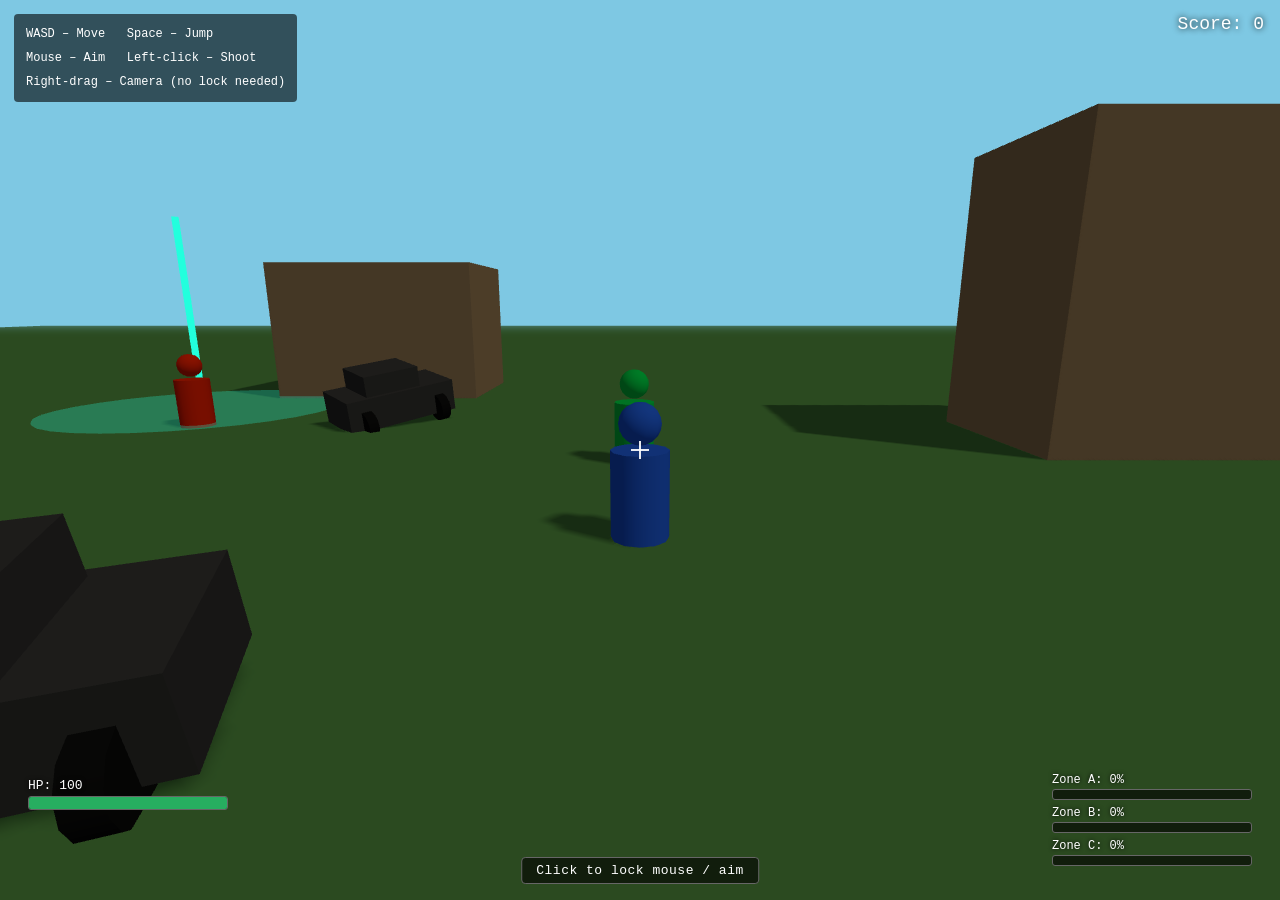
==== war-game.html @ 1f77de27 "Version 1 - MVP push" ====
<!DOCTYPE html>
<html lang="en">
<head>
  <meta charset="UTF-8">
  <title>War Game MVP</title>
  <style>
    * { margin:0; padding:0; box-sizing:border-box; }
    body { background:#000; overflow:hidden; font-family:'Courier New',monospace; color:#fff; }
    canvas { position:fixed; top:0; left:0; z-index:1; cursor:crosshair; }

    #hud { position:fixed; top:0; left:0; width:100%; height:100%; pointer-events:none; z-index:10; }

    /* ── HP ── */
    #hp-wrap  { position:absolute; bottom:90px; left:28px; }
    #hp-label { font-size:13px; margin-bottom:3px; text-shadow:0 0 4px #000; }
    #hp-track { width:200px; height:14px; background:rgba(0,0,0,.6); border:1px solid #666; border-radius:3px; overflow:hidden; }
    #hp-fill  { height:100%; background:#27ae60; transition:width .15s, background .3s; }

    /* ── Zone bars (3 stacked, bottom-right) ── */
    #zones-hud { position:absolute; bottom:28px; right:28px; width:200px; }
    .zrow      { margin-bottom:6px; }
    .zlabel    { font-size:12px; margin-bottom:2px; text-shadow:0 0 4px #000; }
    .ztrack    { width:200px; height:11px; background:rgba(0,0,0,.6); border:1px solid #666; border-radius:3px; overflow:hidden; }
    .zfill     { height:100%; width:0; background:#2980b9; transition:width .2s, background .4s; }

    /* ── Score ── */
    #score { position:absolute; top:14px; right:16px; font-size:18px; text-shadow:0 0 6px #000; }

    /* ── Crosshair ── */
    #xhair { position:absolute; top:50%; left:50%; transform:translate(-50%,-50%); }
    #xhair::before,#xhair::after { content:''; position:absolute; background:rgba(255,255,255,.9); }
    #xhair::before { width:2px; height:18px; top:-9px; left:-1px; }
    #xhair::after  { width:18px; height:2px; top:-1px; left:-9px; }

    /* ── Controls info ── */
    #info { position:absolute; top:14px; left:14px; font-size:12px; line-height:2;
            background:rgba(0,0,0,.6); padding:8px 12px; border-radius:4px; }

    /* ── Respawn countdown ── */
    #respawn-hud {
      display:none; position:absolute; top:16px; left:50%; transform:translateX(-50%);
      background:rgba(180,0,0,.8); padding:6px 20px; border-radius:6px;
      font-size:14px; letter-spacing:.5px; border:1px solid #f55;
    }

    /* ── Player death / respawn overlay ── */
    #player-respawn {
      display:none; position:absolute; top:50%; left:50%;
      transform:translate(-50%,-50%);
      text-align:center; pointer-events:none;
    }
    #player-respawn .died  { font-size:38px; color:#e74c3c; text-shadow:0 0 16px #e74c3c; margin-bottom:10px; }
    #player-respawn .timer { font-size:22px; color:#fff; }

    /* ── Aim hint ── */
    #aim-hint {
      position:absolute; bottom:16px; left:50%; transform:translateX(-50%);
      font-size:13px; background:rgba(0,0,0,.6); padding:5px 14px;
      border-radius:4px; border:1px solid #666; letter-spacing:.5px;
    }

    /* ── Win screen ── */
    #win-screen {
      display:none; position:absolute; inset:0;
      background:rgba(0,0,0,.75);
      flex-direction:column; align-items:center; justify-content:center;
      gap:12px;
    }
    #win-screen h1 { font-size:52px; color:#ffd700; text-shadow:0 0 24px #ffd700; }
    #win-screen p  { font-size:22px; color:#fff; }
  </style>
</head>
<body>

<div id="hud">
  <div id="hp-wrap">
    <div id="hp-label">HP: 100</div>
    <div id="hp-track"><div id="hp-fill" style="width:100%"></div></div>
  </div>

  <div id="zones-hud">
    <div class="zrow">
      <div class="zlabel" id="z0-label">Zone A: 0%</div>
      <div class="ztrack"><div class="zfill" id="z0-fill"></div></div>
    </div>
    <div class="zrow">
      <div class="zlabel" id="z1-label">Zone B: 0%</div>
      <div class="ztrack"><div class="zfill" id="z1-fill"></div></div>
    </div>
    <div class="zrow">
      <div class="zlabel" id="z2-label">Zone C: 0%</div>
      <div class="ztrack"><div class="zfill" id="z2-fill"></div></div>
    </div>
  </div>

  <div id="score">Score: 0</div>
  <div id="xhair"></div>

  <div id="info">
    WASD – Move &nbsp; Space – Jump<br>
    Mouse – Aim &nbsp; Left-click – Shoot<br>
    Right-drag – Camera (no lock needed)
  </div>

  <div id="player-respawn">
    <div class="died">YOU DIED</div>
    <div class="timer">Respawning in <span id="pr-count">5</span>s…</div>
  </div>

  <div id="respawn-hud">Enemies respawn in: 30s</div>
  <div id="aim-hint">Click to lock mouse / aim</div>

  <div id="win-screen">
    <h1>YOU WIN!</h1>
    <p>All zones conquered. The battlefield is yours.</p>
  </div>
</div>

<!-- Three.js from local file — no internet needed -->
<script src="three.min.js"></script>
<script>
'use strict';

// ═══════════════════════════════════════════════
//  RENDERER + SCENE + CAMERA
// ═══════════════════════════════════════════════

const renderer = new THREE.WebGLRenderer({ antialias:true });
renderer.setSize(window.innerWidth, window.innerHeight);
renderer.setPixelRatio(Math.min(window.devicePixelRatio, 2));
renderer.shadowMap.enabled = true;
renderer.shadowMap.type = THREE.PCFSoftShadowMap;
document.body.appendChild(renderer.domElement);

const scene  = new THREE.Scene();
scene.background = new THREE.Color(0x7ec8e3);
scene.fog = new THREE.Fog(0x7ec8e3, 55, 140);

const camera = new THREE.PerspectiveCamera(70, window.innerWidth / window.innerHeight, 0.1, 200);
const clock  = new THREE.Clock();

window.addEventListener('resize', () => {
  renderer.setSize(window.innerWidth, window.innerHeight);
  camera.aspect = window.innerWidth / window.innerHeight;
  camera.updateProjectionMatrix();
});

// ═══════════════════════════════════════════════
//  LIGHTING
// ═══════════════════════════════════════════════

scene.add(new THREE.AmbientLight(0xffffff, 0.4));
const sun = new THREE.DirectionalLight(0xfffbe0, 0.9);
sun.position.set(30, 45, 20);
sun.castShadow = true;
sun.shadow.mapSize.set(2048, 2048);
Object.assign(sun.shadow.camera, { near:1, far:140, left:-60, right:60, top:60, bottom:-60 });
scene.add(sun);

// ═══════════════════════════════════════════════
//  WORLD
// ═══════════════════════════════════════════════

const ground = new THREE.Mesh(
  new THREE.PlaneGeometry(160, 160),
  new THREE.MeshLambertMaterial({ color:0x4a7c3f })
);
ground.rotation.x = -Math.PI / 2;
ground.receiveShadow = true;
scene.add(ground);

function addBuilding(x, z, w, h, d) {
  const m = new THREE.Mesh(
    new THREE.BoxGeometry(w, h, d),
    new THREE.MeshLambertMaterial({ color:0x8b7355 })
  );
  m.position.set(x, h/2, z);
  m.castShadow = m.receiveShadow = true;
  scene.add(m);
}
function addCar(x, z, ry=0) {
  const g=new THREE.Group(), mat=new THREE.MeshLambertMaterial({color:0x333333}), wm=new THREE.MeshLambertMaterial({color:0x111111});
  const b=new THREE.Mesh(new THREE.BoxGeometry(2.6,.75,1.3),mat); b.position.y=.55; b.castShadow=true; g.add(b);
  const c=new THREE.Mesh(new THREE.BoxGeometry(1.3,.6,1.1),mat); c.position.set(-.15,1.1,0); g.add(c);
  [[-0.9,-0.65],[0.9,-0.65],[-0.9,0.65],[0.9,0.65]].forEach(([wx,wz])=>{
    const w=new THREE.Mesh(new THREE.CylinderGeometry(.32,.32,.22,12),wm);
    w.rotation.z=Math.PI/2; w.position.set(wx,.32,wz); g.add(w);
  });
  g.position.set(x,0,z); g.rotation.set(.18,ry,0); scene.add(g);
}

addBuilding(10,-6,5,6,4);
addBuilding(-11,9,7,4,3);
addBuilding(5,12,3,8,3);
addBuilding(20,-8,4,5,5);
addBuilding(-8,-14,6,4,4);
addCar(-4,4,.3);
addCar(14,2,-.5);
addCar(-6,-8,.8);

// ═══════════════════════════════════════════════
//  INPUT  — pointer lock (primary) + right-drag (fallback)
// ═══════════════════════════════════════════════

const keys = {};
window.addEventListener('keydown', e => {
  keys[e.code] = true;
  if (['Space','ArrowUp','ArrowDown','ArrowLeft','ArrowRight'].includes(e.code)) e.preventDefault();
});
window.addEventListener('keyup', e => { keys[e.code] = false; });

let yaw=0, pitch=0, mouseLocked=false;
let dragging=false, lastX=0, lastY=0;

const cnv = renderer.domElement;
const aimHint = document.getElementById('aim-hint');

// Click canvas → lock mouse for smooth FPS look
cnv.addEventListener('click', () => {
  if (!mouseLocked) cnv.requestPointerLock();
  else playerShoot();  // also shoot on click when already locked
});

document.addEventListener('pointerlockchange', () => {
  mouseLocked = document.pointerLockElement === cnv;
  aimHint.style.display = mouseLocked ? 'none' : 'block';
});

document.addEventListener('mousemove', e => {
  if (mouseLocked) {
    // Pointer-lock gives delta movement — best for FPS feel
    yaw   -= e.movementX * 0.002;
    pitch -= e.movementY * 0.002;
    pitch  = Math.max(-0.5, Math.min(0.5, pitch));
  } else if (dragging) {
    // Right-click drag fallback — works without pointer lock
    yaw   -= (e.clientX - lastX) * 0.004;
    pitch -= (e.clientY - lastY) * 0.004;
    pitch  = Math.max(-0.5, Math.min(0.5, pitch));
    lastX = e.clientX; lastY = e.clientY;
  }
});

window.addEventListener('mousedown', e => {
  if (e.button === 2) { dragging=true; lastX=e.clientX; lastY=e.clientY; }
  if (e.button === 0 && !mouseLocked) playerShoot();  // left-click shoots even without lock
});
window.addEventListener('mouseup',   e => { if (e.button===2) dragging=false; });
window.addEventListener('contextmenu', e => e.preventDefault());

// ═══════════════════════════════════════════════
//  CHARACTER MESH FACTORY
// ═══════════════════════════════════════════════

function makeCapsule(color) {
  const mat=new THREE.MeshLambertMaterial({color}), g=new THREE.Group();
  const body=new THREE.Mesh(new THREE.CylinderGeometry(.36,.36,1.1,12),mat);
  body.position.y=.55; body.castShadow=true; g.add(body);
  const head=new THREE.Mesh(new THREE.SphereGeometry(.26,10,10),mat);
  head.position.y=1.42; head.castShadow=true; g.add(head);
  return g;
}

// ═══════════════════════════════════════════════
//  SHARED STATE
// ═══════════════════════════════════════════════

const bots    = [];
const bullets = [];

// ═══════════════════════════════════════════════
//  PLAYER
// ═══════════════════════════════════════════════

const player = (() => {
  const SPAWN_POS = new THREE.Vector3(0, 0, 0);
  const mesh = makeCapsule(0x2255cc);
  scene.add(mesh);
  let hp=100, alive=true, velY=0, grounded=true, deathTimer=-1;
  const SPEED=6.5, JUMP=8, GRAV=22, RESPAWN_SEC=5, mv=new THREE.Vector3();

  const elPR    = document.getElementById('player-respawn');
  const elCount = document.getElementById('pr-count');

  function hit(dmg) {
    if (!alive) return;
    hp = Math.max(0, hp-dmg);
    setHPHUD(hp);
    if (hp<=0) die();
  }
  function die() {
    alive=false;
    scene.remove(mesh);
    deathTimer = RESPAWN_SEC;
    elPR.style.display = 'block';
    elCount.textContent = RESPAWN_SEC;
  }
  function respawn() {
    alive=true; hp=100; velY=0; grounded=true; deathTimer=-1;
    mesh.position.copy(SPAWN_POS);
    scene.add(mesh);
    setHPHUD(100);
    elPR.style.display = 'none';
    showMsg('Respawned!', 1500);
  }
  function update(dt) {
    if (!alive) {
      // Count down and respawn
      if (deathTimer > 0) {
        deathTimer -= dt;
        elCount.textContent = Math.max(1, Math.ceil(deathTimer));
        if (deathTimer <= 0) respawn();
      }
      return;
    }
    mv.set(0,0,0);
    if (keys['KeyW']) mv.z-=1;
    if (keys['KeyS']) mv.z+=1;
    if (keys['KeyA']) mv.x-=1;
    if (keys['KeyD']) mv.x+=1;
    if (mv.lengthSq()>0) {
      mv.normalize().applyEuler(new THREE.Euler(0,yaw,0));
      mesh.position.addScaledVector(mv, SPEED*dt);
      mesh.rotation.y = Math.atan2(mv.x, mv.z);
    }
    if (keys['Space'] && grounded) { velY=JUMP; grounded=false; }
    velY -= GRAV*dt;
    mesh.position.y += velY*dt;
    if (mesh.position.y<=0) { mesh.position.y=0; velY=0; grounded=true; }
  }
  return { mesh, update, hit, get alive(){return alive;} };
})();

function playerShoot() {
  if (!player.alive) return;
  const dir = new THREE.Vector3(0,0,-1).applyEuler(new THREE.Euler(pitch,yaw,0,'YXZ'));
  const o = player.mesh.position.clone(); o.y+=1.3;
  spawnBullet(o, dir, 'player');
}

// ═══════════════════════════════════════════════
//  BULLETS
// ═══════════════════════════════════════════════

const B    = { speed:32, dmg:20, range:70, hitR:0.65 };
const bGeo = new THREE.SphereGeometry(0.12,6,6);
const bMat = {
  player: new THREE.MeshBasicMaterial({color:0xffee00}),
  ally:   new THREE.MeshBasicMaterial({color:0x00ff88}),
  enemy:  new THREE.MeshBasicMaterial({color:0xff4400}),
};

function spawnBullet(origin, dir, owner) {
  const mesh = new THREE.Mesh(bGeo, bMat[owner]);
  mesh.position.copy(origin).addScaledVector(dir, 1.0);
  scene.add(mesh);
  bullets.push({ mesh, vel:dir.clone().multiplyScalar(B.speed), owner, dist:0 });
}

// XZ-only distance: bullets fly at y≈1.3 but character origins are at y=0.
// Using 3D distance would mean bullets never register hits.
function xzDist(a, b) {
  const dx=a.x-b.x, dz=a.z-b.z;
  return Math.sqrt(dx*dx + dz*dz);
}

function updateBullets(dt) {
  for (let i=bullets.length-1; i>=0; i--) {
    const b=bullets[i];
    const step=b.vel.clone().multiplyScalar(dt);
    b.mesh.position.add(step);
    b.dist += step.length();
    if (b.dist>B.range || b.mesh.position.y<-1) { popB(i); continue; }

    if (b.owner==='enemy' && player.alive && xzDist(b.mesh.position, player.mesh.position)<B.hitR) {
      player.hit(B.dmg); popB(i); continue;
    }
    let hit=false;
    for (let j=bots.length-1; j>=0; j--) {
      const bot=bots[j]; if (!bot.alive) continue;
      const ok = (b.owner!=='enemy' && bot.type==='enemy') || (b.owner==='enemy' && bot.type==='ally');
      if (!ok) continue;
      if (xzDist(b.mesh.position, bot.mesh.position)<B.hitR) {
        bot.hit(B.dmg); popB(i); hit=true; break;
      }
    }
    if (hit) continue;
  }
}
function popB(i) { scene.remove(bullets[i].mesh); bullets.splice(i,1); }

// ═══════════════════════════════════════════════
//  BOT AI  — patrol → chase → shoot → retreat
// ═══════════════════════════════════════════════

const BOT = { speed:3.8, chaseR:18, shootR:13, retreatHP:30, cd:1.3 };

function addBot(type, x, z, patrol=[]) {
  const mesh = makeCapsule(type==='ally' ? 0x00bb44 : 0xcc2200);
  mesh.position.set(x,0,z);
  scene.add(mesh);

  let hp=100, alive=true, state=type==='ally'?'follow':'patrol', pidx=0, ft=Math.random()*BOT.cd;
  let defendPos=null;  // target zone position while in 'defend' state

  function hit(dmg) {
    if (!alive) return;
    hp=Math.max(0,hp-dmg);
    if (hp<=BOT.retreatHP && state!=='retreat') state='retreat';
    if (hp<=0) die();
  }
  function die() {
    alive=false; scene.remove(mesh);
    if (type==='enemy') { addScore(10); showMsg('+10'); }
  }
  function getTarget() {
    if (type==='ally') {
      let best=null, bd=Infinity;
      bots.forEach(b=>{ if (b.type!=='enemy'||!b.alive) return; const d=mesh.position.distanceTo(b.mesh.position); if(d<bd){bd=d;best=b;} });
      return best;
    }
    return player.alive ? player : null;
  }
  function step(pos,dt) {
    const d=new THREE.Vector3().subVectors(pos,mesh.position); d.y=0;
    const l=d.length(); if(l<0.25) return l;
    d.normalize(); mesh.position.addScaledVector(d,BOT.speed*dt);
    mesh.rotation.y=Math.atan2(d.x,d.z); return l;
  }
  function fire(tgt,dt) {
    ft-=dt; if(ft>0) return; ft=BOT.cd;
    const o=mesh.position.clone(); o.y+=1.2;
    const a=tgt.mesh.position.clone(); a.y+=1.0;
    const d=new THREE.Vector3().subVectors(a,o).normalize();
    d.x+=(Math.random()-.5)*.18; d.y+=(Math.random()-.5)*.08;
    spawnBullet(o, d.normalize(), type);
  }
  function update(dt) {
    if (!alive) return;
    mesh.position.y=0;
    const tgt=getTarget(), dist=tgt?mesh.position.distanceTo(tgt.mesh.position):Infinity;

    // Zone-defense override for enemies: if any uncaptured zone has friendlies
    // inside and we're not already in combat, rush to defend it.
    if (type==='enemy' && state!=='retreat' && state!=='chase' && state!=='shoot') {
      const threatened = zones.find(z => z.underAttack);
      if (threatened) {
        defendPos = threatened.pos;
        state = 'defend';
      } else if (state==='defend') {
        // Zone no longer under attack — go back to patrol
        state='patrol'; defendPos=null;
      }
    }

    switch(state) {
      case 'retreat': {
        const th=type==='ally' ? bots.find(b=>b.type==='enemy'&&b.alive) : (player.alive?player:null);
        if(th){ const aw=new THREE.Vector3().subVectors(mesh.position,th.mesh.position); aw.y=0; aw.normalize(); mesh.position.addScaledVector(aw,BOT.speed*1.4*dt); mesh.rotation.y=Math.atan2(aw.x,aw.z); } break;
      }
      // Enemy rushing to a zone being captured by friendlies
      case 'defend':
        if(dist<BOT.chaseR){ state='chase'; defendPos=null; break; } // spotted someone — fight
        step(defendPos, dt); break;
      case 'patrol':
        if(patrol.length){ const wp=new THREE.Vector3(patrol[pidx][0],0,patrol[pidx][1]); if(step(wp,dt)<0.5) pidx=(pidx+1)%patrol.length; }
        if(dist<BOT.chaseR) state='chase'; break;
      case 'chase':
        if(!tgt){state=type==='enemy'?'patrol':'follow';break;}
        if(dist<BOT.shootR){state='shoot';break;}
        if(dist>BOT.chaseR*1.6){state=type==='enemy'?'patrol':'follow';break;}
        step(tgt.mesh.position,dt); break;
      case 'shoot':
        if(!tgt||dist>BOT.shootR*1.25){state='chase';break;}
        {const f=new THREE.Vector3().subVectors(tgt.mesh.position,mesh.position); f.y=0; f.normalize(); mesh.rotation.y=Math.atan2(f.x,f.z);}
        fire(tgt,dt); break;
      case 'follow':
        if(tgt&&dist<BOT.chaseR){state='chase';break;}
        if(mesh.position.distanceTo(player.mesh.position)>5) step(player.mesh.position,dt); break;
    }
  }
  const bot={mesh,type,update,hit,get alive(){return alive;}};
  bots.push(bot); return bot;
}

// ── Spawn configs stored separately so respawn can reuse them ──
const ENEMY_SPAWNS = [
  { x:16,  z:14,  patrol:[[16,14],[22,14],[22,20],[16,20]] },
  { x:-2,  z:20,  patrol:[[-2,20],[4,20],[4,26],[-2,26]]   },
  { x:-14, z:-10, patrol:[[-14,-10],[-8,-10],[-8,-4],[-14,-4]] },
];

addBot('ally', 2, -3);                           // green ally follows player
ENEMY_SPAWNS.forEach(s => addBot('enemy', s.x, s.z, s.patrol));

// ═══════════════════════════════════════════════
//  ENEMY RESPAWN SYSTEM
//  All enemies dead → 30 s countdown → new wave
// ═══════════════════════════════════════════════

let respawnTimer = -1;  // -1 = inactive
const RESPAWN_DELAY = 30;
const elRespawn = document.getElementById('respawn-hud');

function tickRespawn(dt) {
  const living = bots.filter(b => b.type==='enemy' && b.alive).length;

  if (living > 0) {
    // Enemies still alive — cancel any countdown
    if (respawnTimer >= 0) { respawnTimer=-1; elRespawn.style.display='none'; }
    return;
  }

  // No living enemies
  if (respawnTimer < 0) {
    respawnTimer = RESPAWN_DELAY;   // start countdown
    elRespawn.style.display = 'block';
  }

  respawnTimer -= dt;
  elRespawn.textContent = 'Enemies respawn in: ' + Math.ceil(respawnTimer) + 's';

  if (respawnTimer <= 0) {
    respawnTimer = -1;
    elRespawn.style.display = 'none';
    // Remove dead enemy entries from array
    for (let i=bots.length-1; i>=0; i--) {
      if (bots[i].type==='enemy') bots.splice(i,1);
    }
    // Spawn a fresh wave
    ENEMY_SPAWNS.forEach(s => addBot('enemy', s.x, s.z, s.patrol));
    showMsg('New enemy wave incoming!', 2500);
  }
}

// ═══════════════════════════════════════════════
//  CAPTURE ZONES
//  3 zones — hold each for 60 s to permanently conquer.
//  Conquer all 3 → win.
// ═══════════════════════════════════════════════

const ZONE_CAPTURE_TIME = 60;  // seconds of uncontested holding to capture
const ZONE_DRAIN_RATE   = 100 / 90; // %/s when nobody is holding

// Zone colours: blue / purple / cyan → all turn gold when captured
const ZONE_DEFS = [
  { x:0,   z:16,  color:0x2299ff, label:'A' },
  { x:20,  z:-8,  color:0xaa22ff, label:'B' },
  { x:-12, z:-10, color:0x22ffdd, label:'C' },
];

const zones = [];

function makeZone(def, idx) {
  const POS = new THREE.Vector3(def.x, 0, def.z);
  const RAD = 3.5;
  const grp = new THREE.Group();

  const ring = new THREE.Mesh(
    new THREE.CylinderGeometry(RAD, RAD, 0.12, 32),
    new THREE.MeshBasicMaterial({ color:def.color, transparent:true, opacity:0.6 })
  );
  grp.add(ring);

  const fill = new THREE.Mesh(
    new THREE.CylinderGeometry(RAD-0.4, RAD-0.4, 1, 32),
    new THREE.MeshBasicMaterial({ color:def.color, transparent:true, opacity:0.35 })
  );
  fill.scale.y=0.001; fill.position.y=0.5; grp.add(fill);

  // Tall marker pole so the zone is visible from a distance
  const pole = new THREE.Mesh(
    new THREE.CylinderGeometry(0.08, 0.08, 5, 6),
    new THREE.MeshBasicMaterial({ color:def.color })
  );
  pole.position.y=2.5; grp.add(pole);

  grp.position.copy(POS); scene.add(grp);

  const elFill  = document.getElementById('z'+idx+'-fill');
  const elLabel = document.getElementById('z'+idx+'-label');

  let pct=0, captured=false, friendlyInside=false;

  return {
    update(dt) {
      if (captured) { ring.material.opacity=0.6+0.1*Math.sin(Date.now()*.002); return; }

      const fi = (player.alive && player.mesh.position.distanceTo(POS)<RAD) ||
                 bots.some(b=>b.type==='ally'&&b.alive&&b.mesh.position.distanceTo(POS)<RAD);
      const ei = bots.some(b=>b.type==='enemy'&&b.alive&&b.mesh.position.distanceTo(POS)<RAD);

      // Expose to bots so enemies know to come defend
      friendlyInside = fi;

      if (fi && !ei) pct = Math.min(100, pct + (100/ZONE_CAPTURE_TIME)*dt);
      else if (!fi)  pct = Math.max(0,   pct - ZONE_DRAIN_RATE*dt);

      const p=pct/100;
      fill.scale.y=Math.max(0.001,p); fill.position.y=0.5*p;
      ring.material.opacity=0.35+0.25*Math.sin(Date.now()*.003);

      elFill.style.width = pct.toFixed(1)+'%';
      elLabel.textContent = 'Zone '+def.label+': '+Math.floor(pct)+'%';

      if (pct>=100) {
        captured=true;
        fill.material.color.set(0xffd700); fill.material.opacity=0.65;
        ring.material.color.set(0xffd700); pole.material.color.set(0xffd700);
        elFill.style.background='#ffd700'; elFill.style.width='100%';
        elLabel.textContent='Zone '+def.label+': CAPTURED ★';
        addScore(200);
        showMsg('Zone '+def.label+' conquered! +200', 3000);
        checkWin();
      }
    },
    // Bots read these to decide whether to rush a zone
    get underAttack() { return friendlyInside && !captured; },
    get pos()         { return POS; },
    get captured()    { return captured; }
  };
}

ZONE_DEFS.forEach((def,i) => zones.push(makeZone(def,i)));

function checkWin() {
  if (!zones.every(z=>z.captured)) return;
  document.getElementById('win-screen').style.display='flex';
  if (mouseLocked) document.exitPointerLock();
}

// ═══════════════════════════════════════════════
//  CAMERA  — third-person behind player
// ═══════════════════════════════════════════════

function updateCamera() {
  if (!player.alive) return;  // camera stays frozen at death position during countdown
  camera.position.copy(player.mesh.position).add(new THREE.Vector3(
    Math.sin(yaw)*7.5,
    2.8+Math.sin(pitch)*4.5,
    Math.cos(yaw)*7.5
  ));
  const look=player.mesh.position.clone(); look.y+=1.1;
  camera.lookAt(look);
}

// ═══════════════════════════════════════════════
//  HUD HELPERS
// ═══════════════════════════════════════════════

const elHP=document.getElementById('hp-fill'), elHPLb=document.getElementById('hp-label');
const elScore=document.getElementById('score');
let scoreVal=0;

function setHPHUD(hp) {
  elHP.style.width=hp+'%'; elHPLb.textContent='HP: '+hp;
  elHP.style.background=hp>50?'#27ae60':hp>25?'#f1c40f':'#e74c3c';
}
function addScore(n) { scoreVal+=n; elScore.textContent='Score: '+scoreVal; }
function showMsg(text, dur=2000) {
  const el=document.createElement('div');
  Object.assign(el.style,{
    position:'fixed',top:'38%',left:'50%',transform:'translate(-50%,-50%)',
    background:'rgba(0,0,0,.87)',color:'#fff',padding:'14px 28px',fontSize:'22px',
    fontFamily:'monospace',borderRadius:'8px',border:'1px solid rgba(255,255,255,.35)',
    zIndex:'20',pointerEvents:'none',
  });
  el.textContent=text; document.body.appendChild(el);
  if(dur>0){
    setTimeout(()=>{el.style.transition='opacity .5s';el.style.opacity='0';},dur);
    setTimeout(()=>el.remove(),dur+600);
  }
}

// ═══════════════════════════════════════════════
//  GAME LOOP
// ═══════════════════════════════════════════════

function animate() {
  requestAnimationFrame(animate);
  const dt = Math.min(clock.getDelta(), 0.05);

  player.update(dt);
  bots.forEach(b => b.update(dt));
  updateBullets(dt);
  zones.forEach(z => z.update(dt));
  tickRespawn(dt);
  updateCamera();
  renderer.render(scene, camera);
}

animate();
</script>
</body>
</html>
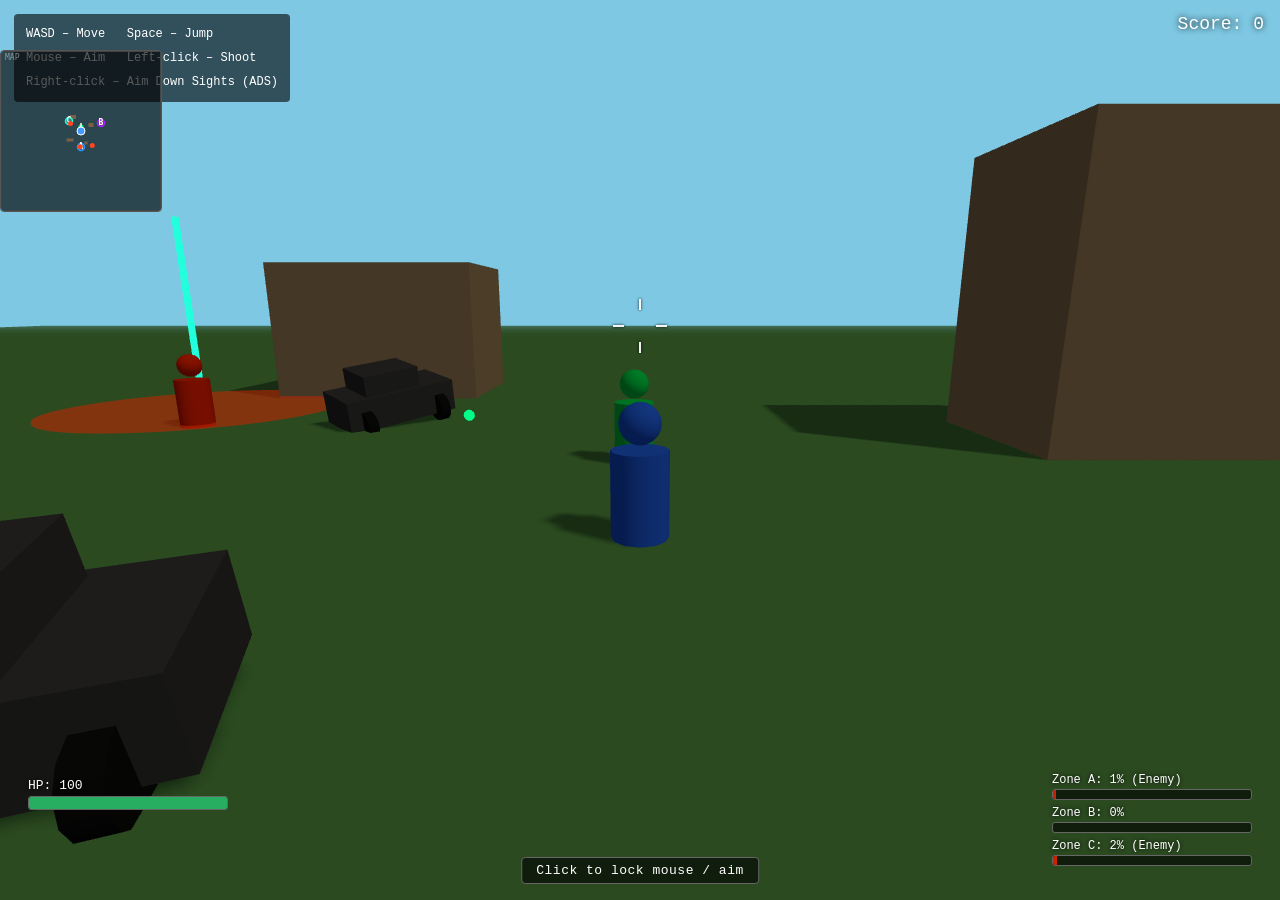
==== commit a2caf43d: "Version 2" ====
--- a/war-game.html
+++ b/war-game.html
@@ -26,11 +26,12 @@
     /* ── Score ── */
     #score { position:absolute; top:14px; right:16px; font-size:18px; text-shadow:0 0 6px #000; }
 
-    /* ── Crosshair ── */
-    #xhair { position:absolute; top:50%; left:50%; transform:translate(-50%,-50%); }
-    #xhair::before,#xhair::after { content:''; position:absolute; background:rgba(255,255,255,.9); }
-    #xhair::before { width:2px; height:18px; top:-9px; left:-1px; }
-    #xhair::after  { width:18px; height:2px; top:-1px; left:-9px; }
+    /* ── Reticle ── */
+    #reticle { position:absolute; transform:translate(-50%,-50%); pointer-events:none; }
+    #r-t,#r-b { position:absolute; width:2px; background:rgba(255,255,255,.92); box-shadow:0 0 3px rgba(0,0,0,.9); }
+    #r-l,#r-r { position:absolute; height:2px; background:rgba(255,255,255,.92); box-shadow:0 0 3px rgba(0,0,0,.9); }
+    #r-d { position:absolute; width:3px; height:3px; border-radius:50%; background:rgba(255,255,255,.92);
+           top:-1.5px; left:-1.5px; box-shadow:0 0 4px rgba(0,0,0,.9); }
 
     /* ── Controls info ── */
     #info { position:absolute; top:14px; left:14px; font-size:12px; line-height:2;
@@ -68,6 +69,13 @@
     }
     #win-screen h1 { font-size:52px; color:#ffd700; text-shadow:0 0 24px #ffd700; }
     #win-screen p  { font-size:22px; color:#fff; }
+
+    /* ── Minimap ── */
+    #minimap {
+      position:absolute; top:50px; right:16px;
+      border:1px solid #555; border-radius:4px;
+      image-rendering:pixelated;
+    }
   </style>
 </head>
 <body>
@@ -94,12 +102,18 @@
   </div>
 
   <div id="score">Score: 0</div>
-  <div id="xhair"></div>
+  <div id="reticle">
+    <div id="r-t"></div>
+    <div id="r-b"></div>
+    <div id="r-l"></div>
+    <div id="r-r"></div>
+    <div id="r-d"></div>
+  </div>
 
   <div id="info">
     WASD – Move &nbsp; Space – Jump<br>
     Mouse – Aim &nbsp; Left-click – Shoot<br>
-    Right-drag – Camera (no lock needed)
+    Right-click – Aim Down Sights (ADS)
   </div>
 
   <div id="player-respawn">
@@ -114,6 +128,8 @@
     <h1>YOU WIN!</h1>
     <p>All zones conquered. The battlefield is yours.</p>
   </div>
+
+  <canvas id="minimap" width="160" height="160"></canvas>
 </div>
 
 <!-- Three.js from local file — no internet needed -->
@@ -198,6 +214,8 @@
 addCar(14,2,-.5);
 addCar(-6,-8,.8);
 
+const MAP_LIMIT = 79;
+
 // ═══════════════════════════════════════════════
 //  INPUT  — pointer lock (primary) + right-drag (fallback)
 // ═══════════════════════════════════════════════
@@ -211,6 +229,7 @@
 
 let yaw=0, pitch=0, mouseLocked=false;
 let dragging=false, lastX=0, lastY=0;
+let isADS=false, adsProgress=0, reticleKick=0;
 
 const cnv = renderer.domElement;
 const aimHint = document.getElementById('aim-hint');
@@ -242,10 +261,15 @@
 });
 
 window.addEventListener('mousedown', e => {
-  if (e.button === 2) { dragging=true; lastX=e.clientX; lastY=e.clientY; }
-  if (e.button === 0 && !mouseLocked) playerShoot();  // left-click shoots even without lock
+  if (e.button === 2) {
+    if (mouseLocked) isADS = true;
+    else { dragging=true; lastX=e.clientX; lastY=e.clientY; }
+  }
+  if (e.button === 0 && !mouseLocked) playerShoot();
 });
-window.addEventListener('mouseup',   e => { if (e.button===2) dragging=false; });
+window.addEventListener('mouseup', e => {
+  if (e.button === 2) { isADS=false; dragging=false; }
+});
 window.addEventListener('contextmenu', e => e.preventDefault());
 
 // ═══════════════════════════════════════════════
@@ -277,7 +301,7 @@
   const mesh = makeCapsule(0x2255cc);
   scene.add(mesh);
   let hp=100, alive=true, velY=0, grounded=true, deathTimer=-1;
-  const SPEED=6.5, JUMP=8, GRAV=22, RESPAWN_SEC=5, mv=new THREE.Vector3();
+  const WALK=4.5, SPRINT=9.0, JUMP=8, GRAV=22, RESPAWN_SEC=5, mv=new THREE.Vector3();
 
   const elPR    = document.getElementById('player-respawn');
   const elCount = document.getElementById('pr-count');
@@ -320,22 +344,31 @@
     if (keys['KeyD']) mv.x+=1;
     if (mv.lengthSq()>0) {
       mv.normalize().applyEuler(new THREE.Euler(0,yaw,0));
-      mesh.position.addScaledVector(mv, SPEED*dt);
+      const spd = (keys['ShiftLeft']||keys['ShiftRight']) ? SPRINT : WALK;
+      mesh.position.addScaledVector(mv, spd*dt);
       mesh.rotation.y = Math.atan2(mv.x, mv.z);
     }
     if (keys['Space'] && grounded) { velY=JUMP; grounded=false; }
     velY -= GRAV*dt;
     mesh.position.y += velY*dt;
     if (mesh.position.y<=0) { mesh.position.y=0; velY=0; grounded=true; }
+    mesh.position.x = Math.max(-MAP_LIMIT, Math.min(MAP_LIMIT, mesh.position.x));
+    mesh.position.z = Math.max(-MAP_LIMIT, Math.min(MAP_LIMIT, mesh.position.z));
   }
   return { mesh, update, hit, get alive(){return alive;} };
 })();
 
 function playerShoot() {
   if (!player.alive) return;
-  const dir = new THREE.Vector3(0,0,-1).applyEuler(new THREE.Euler(pitch,yaw,0,'YXZ'));
+  const spread = adsProgress > 0.5 ? 0.012 : 0.065;
+  const dir = new THREE.Vector3(
+    (Math.random()-.5)*spread,
+    (Math.random()-.5)*spread,
+    -1
+  ).applyEuler(new THREE.Euler(pitch,yaw,0,'YXZ')).normalize();
   const o = player.mesh.position.clone(); o.y+=1.3;
   spawnBullet(o, dir, 'player');
+  reticleKick = adsProgress > 0.5 ? 1.5 : 5;
 }
 
 // ═══════════════════════════════════════════════
@@ -370,7 +403,8 @@
     const step=b.vel.clone().multiplyScalar(dt);
     b.mesh.position.add(step);
     b.dist += step.length();
-    if (b.dist>B.range || b.mesh.position.y<-1) { popB(i); continue; }
+    if (b.dist>B.range || b.mesh.position.y<-1 ||
+        Math.abs(b.mesh.position.x)>MAP_LIMIT || Math.abs(b.mesh.position.z)>MAP_LIMIT) { popB(i); continue; }
 
     if (b.owner==='enemy' && player.alive && xzDist(b.mesh.position, player.mesh.position)<B.hitR) {
       player.hit(B.dmg); popB(i); continue;
@@ -393,7 +427,7 @@
 //  BOT AI  — patrol → chase → shoot → retreat
 // ═══════════════════════════════════════════════
 
-const BOT = { speed:3.8, chaseR:18, shootR:13, retreatHP:30, cd:1.3 };
+const BOT = { speed:3.8, chaseR:18, shootR:13, retreatHP:30, cd:2.2 };
 
 function addBot(type, x, z, patrol=[]) {
   const mesh = makeCapsule(type==='ally' ? 0x00bb44 : 0xcc2200);
@@ -432,7 +466,7 @@
     const o=mesh.position.clone(); o.y+=1.2;
     const a=tgt.mesh.position.clone(); a.y+=1.0;
     const d=new THREE.Vector3().subVectors(a,o).normalize();
-    d.x+=(Math.random()-.5)*.18; d.y+=(Math.random()-.5)*.08;
+    d.x+=(Math.random()-.5)*1.4; d.y+=(Math.random()-.5)*0.6;
     spawnBullet(o, d.normalize(), type);
   }
   function update(dt) {
@@ -440,16 +474,20 @@
     mesh.position.y=0;
     const tgt=getTarget(), dist=tgt?mesh.position.distanceTo(tgt.mesh.position):Infinity;
 
-    // Zone-defense override for enemies: if any uncaptured zone has friendlies
-    // inside and we're not already in combat, rush to defend it.
+    // Zone-defense / capture override for enemies
     if (type==='enemy' && state!=='retreat' && state!=='chase' && state!=='shoot') {
       const threatened = zones.find(z => z.underAttack);
       if (threatened) {
         defendPos = threatened.pos;
         state = 'defend';
-      } else if (state==='defend') {
-        // Zone no longer under attack — go back to patrol
-        state='patrol'; defendPos=null;
+      } else {
+        const capturable = zones.find(z => z.capturable);
+        if (capturable) {
+          defendPos = capturable.pos;
+          state = 'capture';
+        } else if (state==='defend' || state==='capture') {
+          state='patrol'; defendPos=null;
+        }
       }
     }
 
@@ -458,9 +496,11 @@
         const th=type==='ally' ? bots.find(b=>b.type==='enemy'&&b.alive) : (player.alive?player:null);
         if(th){ const aw=new THREE.Vector3().subVectors(mesh.position,th.mesh.position); aw.y=0; aw.normalize(); mesh.position.addScaledVector(aw,BOT.speed*1.4*dt); mesh.rotation.y=Math.atan2(aw.x,aw.z); } break;
       }
-      // Enemy rushing to a zone being captured by friendlies
       case 'defend':
-        if(dist<BOT.chaseR){ state='chase'; defendPos=null; break; } // spotted someone — fight
+        if(dist<BOT.chaseR){ state='chase'; defendPos=null; break; }
+        step(defendPos, dt); break;
+      case 'capture':
+        if(dist<BOT.chaseR){ state='chase'; defendPos=null; break; }
         step(defendPos, dt); break;
       case 'patrol':
         if(patrol.length){ const wp=new THREE.Vector3(patrol[pidx][0],0,patrol[pidx][1]); if(step(wp,dt)<0.5) pidx=(pidx+1)%patrol.length; }
@@ -478,6 +518,8 @@
         if(tgt&&dist<BOT.chaseR){state='chase';break;}
         if(mesh.position.distanceTo(player.mesh.position)>5) step(player.mesh.position,dt); break;
     }
+    mesh.position.x = Math.max(-MAP_LIMIT, Math.min(MAP_LIMIT, mesh.position.x));
+    mesh.position.z = Math.max(-MAP_LIMIT, Math.min(MAP_LIMIT, mesh.position.z));
   }
   const bot={mesh,type,update,hit,get alive(){return alive;}};
   bots.push(bot); return bot;
@@ -580,44 +622,83 @@
   const elFill  = document.getElementById('z'+idx+'-fill');
   const elLabel = document.getElementById('z'+idx+'-label');
 
-  let pct=0, captured=false, friendlyInside=false;
+  // pct: -100 = fully enemy-owned, +100 = fully friendly-owned
+  let pct=0, friendlyInside=false, friendlyCaptured=false, enemyCaptured=false;
 
   return {
     update(dt) {
-      if (captured) { ring.material.opacity=0.6+0.1*Math.sin(Date.now()*.002); return; }
-
       const fi = (player.alive && player.mesh.position.distanceTo(POS)<RAD) ||
                  bots.some(b=>b.type==='ally'&&b.alive&&b.mesh.position.distanceTo(POS)<RAD);
       const ei = bots.some(b=>b.type==='enemy'&&b.alive&&b.mesh.position.distanceTo(POS)<RAD);
-
-      // Expose to bots so enemies know to come defend
       friendlyInside = fi;
 
-      if (fi && !ei) pct = Math.min(100, pct + (100/ZONE_CAPTURE_TIME)*dt);
-      else if (!fi)  pct = Math.max(0,   pct - ZONE_DRAIN_RATE*dt);
-
-      const p=pct/100;
+      if (!friendlyCaptured && !enemyCaptured) {
+        if      (fi && !ei) pct = Math.min(100, pct + (100/ZONE_CAPTURE_TIME)*dt);
+        else if (ei && !fi) pct = Math.max(-100, pct - (100/ZONE_CAPTURE_TIME)*dt);
+        else if (!fi && !ei) {
+          if (pct > 0) pct = Math.max(0,    pct - ZONE_DRAIN_RATE*dt);
+          else         pct = Math.min(0,    pct + ZONE_DRAIN_RATE*dt);
+        }
+
+        if (pct >= 100) {
+          friendlyCaptured = true;
+          fill.material.color.set(0xffd700); fill.material.opacity=0.65;
+          ring.material.color.set(0xffd700); pole.material.color.set(0xffd700);
+          elFill.style.background='#ffd700'; elFill.style.width='100%';
+          elLabel.textContent='Zone '+def.label+': CAPTURED ★';
+          addScore(200); showMsg('Zone '+def.label+' conquered! +200', 3000);
+          checkWin();
+        } else if (pct <= -100) {
+          enemyCaptured = true;
+          fill.material.color.set(0xcc2200); fill.material.opacity=0.65;
+          ring.material.color.set(0xcc2200); pole.material.color.set(0xcc2200);
+          elFill.style.background='#cc2200'; elFill.style.width='100%';
+          elLabel.textContent='Zone '+def.label+': ENEMY ★';
+          showMsg('Zone '+def.label+' captured by enemies!', 3000);
+        }
+      } else if (friendlyCaptured) {
+        if (ei && !fi) {
+          pct = Math.max(-100, pct - (100/ZONE_CAPTURE_TIME)*dt);
+          if (pct < 100) {
+            friendlyCaptured = false;
+            fill.material.color.set(def.color); ring.material.color.set(def.color);
+            pole.material.color.set(def.color); fill.material.opacity=0.35;
+          }
+        } else {
+          ring.material.opacity=0.6+0.1*Math.sin(Date.now()*.002);
+        }
+      } else if (enemyCaptured) {
+        if (fi && !ei) {
+          pct = Math.min(100, pct + (100/ZONE_CAPTURE_TIME)*dt);
+          if (pct > -100) {
+            enemyCaptured = false;
+            fill.material.color.set(def.color); ring.material.color.set(def.color);
+            pole.material.color.set(def.color); fill.material.opacity=0.35;
+          }
+        } else {
+          ring.material.opacity=0.6+0.1*Math.sin(Date.now()*.002);
+        }
+      }
+
+      // 3D fill visual
+      const p = Math.abs(pct)/100;
       fill.scale.y=Math.max(0.001,p); fill.position.y=0.5*p;
-      ring.material.opacity=0.35+0.25*Math.sin(Date.now()*.003);
-
-      elFill.style.width = pct.toFixed(1)+'%';
-      elLabel.textContent = 'Zone '+def.label+': '+Math.floor(pct)+'%';
-
-      if (pct>=100) {
-        captured=true;
-        fill.material.color.set(0xffd700); fill.material.opacity=0.65;
-        ring.material.color.set(0xffd700); pole.material.color.set(0xffd700);
-        elFill.style.background='#ffd700'; elFill.style.width='100%';
-        elLabel.textContent='Zone '+def.label+': CAPTURED ★';
-        addScore(200);
-        showMsg('Zone '+def.label+' conquered! +200', 3000);
-        checkWin();
+      if (!friendlyCaptured && !enemyCaptured) {
+        ring.material.opacity=0.35+0.25*Math.sin(Date.now()*.003);
+        const col = pct < 0 ? 0xcc2200 : def.color;
+        fill.material.color.set(col); ring.material.color.set(col);
+        // HUD bar
+        elFill.style.width = (Math.abs(pct)).toFixed(1)+'%';
+        elFill.style.background = pct < 0 ? '#cc2200' : '#2980b9';
+        const side = pct < -1 ? ' (Enemy)' : pct > 1 ? ' (Ours)' : '';
+        elLabel.textContent='Zone '+def.label+': '+Math.floor(Math.abs(pct))+'%'+side;
       }
     },
-    // Bots read these to decide whether to rush a zone
-    get underAttack() { return friendlyInside && !captured; },
-    get pos()         { return POS; },
-    get captured()    { return captured; }
+    get underAttack()   { return friendlyInside && !friendlyCaptured; },
+    get pos()           { return POS; },
+    get captured()      { return friendlyCaptured; },
+    get enemyCaptured() { return enemyCaptured; },
+    get capturable()    { return !enemyCaptured; }
   };
 }
 
@@ -630,23 +711,176 @@
 }
 
 // ═══════════════════════════════════════════════
+//  MINIMAP
+// ═══════════════════════════════════════════════
+
+const mmCanvas = document.getElementById('minimap');
+const mmCtx    = mmCanvas.getContext('2d');
+const MM_SIZE  = 160;
+const MM_WORLD = 80;   // world half-extent (MAP_LIMIT≈79)
+
+// [x, z, w, d] from addBuilding calls
+const MM_BUILDINGS = [
+  [10,-6,5,4], [-11,9,7,3], [5,12,3,3], [20,-8,4,5], [-8,-14,6,4]
+];
+const MM_ZONE_BASE_COLORS = ['#2299ff', '#aa22ff', '#22ffdd'];
+
+function w2mm(x, z) {
+  const s = MM_SIZE / (MM_WORLD * 2);
+  return [ MM_SIZE/2 + x*s, MM_SIZE/2 + z*s ];
+}
+
+function drawMinimap() {
+  const ctx = mmCtx;
+  ctx.clearRect(0, 0, MM_SIZE, MM_SIZE);
+
+  // background
+  ctx.fillStyle = 'rgba(0,0,0,0.65)';
+  ctx.fillRect(0, 0, MM_SIZE, MM_SIZE);
+  ctx.strokeStyle = '#444';
+  ctx.lineWidth = 1;
+  ctx.strokeRect(0.5, 0.5, MM_SIZE-1, MM_SIZE-1);
+
+  const s = MM_SIZE / (MM_WORLD * 2);  // px per world unit
+
+  // buildings
+  ctx.fillStyle = '#7a6045';
+  MM_BUILDINGS.forEach(([bx,bz,bw,bd]) => {
+    const [px, pz] = w2mm(bx, bz);
+    ctx.fillRect(px - bw*s/2, pz - bd*s/2, bw*s, bd*s);
+  });
+
+  // zones
+  zones.forEach((zone, i) => {
+    const [px, pz] = w2mm(zone.pos.x, zone.pos.z);
+    const r = 3.5 * s;
+    let col;
+    if (zone.captured)      col = '#ffd700';
+    else if (zone.enemyCaptured) col = '#cc2200';
+    else                    col = MM_ZONE_BASE_COLORS[i];
+    ctx.beginPath(); ctx.arc(px, pz, r, 0, Math.PI*2);
+    ctx.fillStyle = col + '55'; ctx.fill();
+    ctx.strokeStyle = col; ctx.lineWidth = 1.5; ctx.stroke();
+    ctx.fillStyle = '#fff'; ctx.font = 'bold 8px monospace';
+    ctx.textAlign = 'center'; ctx.textBaseline = 'middle';
+    ctx.fillText(['A','B','C'][i], px, pz);
+  });
+
+  // bots
+  bots.forEach(bot => {
+    if (!bot.alive) return;
+    const [px, pz] = w2mm(bot.mesh.position.x, bot.mesh.position.z);
+    ctx.beginPath(); ctx.arc(px, pz, 2.5, 0, Math.PI*2);
+    ctx.fillStyle = bot.type === 'ally' ? '#00ff88' : '#ff4422';
+    ctx.fill();
+  });
+
+  // player
+  if (player.alive) {
+    const [px, pz] = w2mm(player.mesh.position.x, player.mesh.position.z);
+    // direction line
+    const dx = -Math.sin(yaw) * 8, dz = -Math.cos(yaw) * 8;
+    ctx.beginPath(); ctx.moveTo(px, pz); ctx.lineTo(px+dx, pz+dz);
+    ctx.strokeStyle = '#ffffff'; ctx.lineWidth = 1.5; ctx.stroke();
+    // dot
+    ctx.beginPath(); ctx.arc(px, pz, 4, 0, Math.PI*2);
+    ctx.fillStyle = '#4499ff'; ctx.fill();
+    ctx.strokeStyle = '#fff'; ctx.lineWidth = 1; ctx.stroke();
+  }
+
+  // label
+  ctx.fillStyle = 'rgba(255,255,255,0.45)';
+  ctx.font = '8px monospace'; ctx.textAlign = 'left'; ctx.textBaseline = 'top';
+  ctx.fillText('MAP', 4, 3);
+}
+
+// ═══════════════════════════════════════════════
 //  CAMERA  — third-person behind player
 // ═══════════════════════════════════════════════
 
+const _tpPos  = new THREE.Vector3();
+const _eyePos = new THREE.Vector3();
+const _tpLook = new THREE.Vector3();
+const _fpLook = new THREE.Vector3();
+const _camLookTarget = new THREE.Vector3();
+const _fpAimDir = new THREE.Vector3();
+
 function updateCamera() {
-  if (!player.alive) return;  // camera stays frozen at death position during countdown
-  camera.position.copy(player.mesh.position).add(new THREE.Vector3(
-    Math.sin(yaw)*7.5,
-    2.8+Math.sin(pitch)*4.5,
-    Math.cos(yaw)*7.5
-  ));
-  const look=player.mesh.position.clone(); look.y+=1.1;
-  camera.lookAt(look);
+  if (!player.alive) return;
+  const t    = adsProgress;
+  const sinY = Math.sin(yaw), cosY = Math.cos(yaw);
+
+  // Third-person: behind and above
+  _tpPos.set(
+    player.mesh.position.x + sinY * 7.5,
+    player.mesh.position.y + 2.8 + Math.sin(pitch) * 4.5,
+    player.mesh.position.z + cosY * 7.5
+  );
+
+  // First-person: at player's eye
+  _eyePos.set(
+    player.mesh.position.x,
+    player.mesh.position.y + 1.45,
+    player.mesh.position.z
+  );
+
+  camera.position.lerpVectors(_tpPos, _eyePos, t);
+
+  // Third-person looks at player head; first-person looks forward along aim
+  _tpLook.set(player.mesh.position.x, player.mesh.position.y + 1.1, player.mesh.position.z);
+  _fpAimDir.set(0, 0, -1).applyEuler(new THREE.Euler(pitch, yaw, 0, 'YXZ'));
+  _fpLook.copy(_eyePos).addScaledVector(_fpAimDir, 10);
+
+  _camLookTarget.lerpVectors(_tpLook, _fpLook, t);
+  camera.lookAt(_camLookTarget);
+
+  camera.fov = 70 - 25 * t;   // 70° hip → 45° ADS
+  camera.updateProjectionMatrix();
+
+  // Hide player mesh once camera is inside it
+  player.mesh.visible = t < 0.8;
 }
 
 // ═══════════════════════════════════════════════
 //  HUD HELPERS
 // ═══════════════════════════════════════════════
+
+const reticleEl = document.getElementById('reticle');
+const rT=document.getElementById('r-t'), rB=document.getElementById('r-b');
+const rL=document.getElementById('r-l'), rR=document.getElementById('r-r');
+const rD=document.getElementById('r-d');
+
+const _aimDir = new THREE.Vector3();
+const _aimPt  = new THREE.Vector3();
+
+function updateReticle(dt) {
+  reticleKick = Math.max(0, reticleKick - dt * 30);
+
+  if (player.alive) {
+    // Project the actual shoot direction into screen space
+    _aimDir.set(0, 0, -1).applyEuler(new THREE.Euler(pitch, yaw, 0, 'YXZ'));
+    _aimPt.copy(player.mesh.position);
+    _aimPt.y += 1.3;
+    _aimPt.addScaledVector(_aimDir, 40);   // 40 units ahead
+    _aimPt.project(camera);                // → NDC [-1,1]
+
+    reticleEl.style.left = (( _aimPt.x * 0.5 + 0.5) * window.innerWidth)  + 'px';
+    reticleEl.style.top  = ((-_aimPt.y * 0.5 + 0.5) * window.innerHeight) + 'px';
+    reticleEl.style.display = 'block';
+  } else {
+    reticleEl.style.display = 'none';
+  }
+
+  const t   = adsProgress;
+  const gap = 16 - 11*t + reticleKick;
+  const len = Math.round(11 - 3*t);
+
+  rT.style.height = len+'px'; rT.style.top  = -(gap+len)+'px'; rT.style.left = '-1px';
+  rB.style.height = len+'px'; rB.style.top  = gap+'px';        rB.style.left = '-1px';
+  rL.style.width  = len+'px'; rL.style.left = -(gap+len)+'px'; rL.style.top  = '-1px';
+  rR.style.width  = len+'px'; rR.style.left = gap+'px';        rR.style.top  = '-1px';
+  rD.style.opacity = Math.max(0, (t - 0.5) * 2).toFixed(2);
+}
 
 const elHP=document.getElementById('hp-fill'), elHPLb=document.getElementById('hp-label');
 const elScore=document.getElementById('score');
@@ -680,12 +914,16 @@
   requestAnimationFrame(animate);
   const dt = Math.min(clock.getDelta(), 0.05);
 
+  adsProgress += ((isADS ? 1 : 0) - adsProgress) * Math.min(1, dt * 14);
+
   player.update(dt);
   bots.forEach(b => b.update(dt));
   updateBullets(dt);
   zones.forEach(z => z.update(dt));
   tickRespawn(dt);
   updateCamera();
+  updateReticle(dt);
+  drawMinimap();
   renderer.render(scene, camera);
 }
 
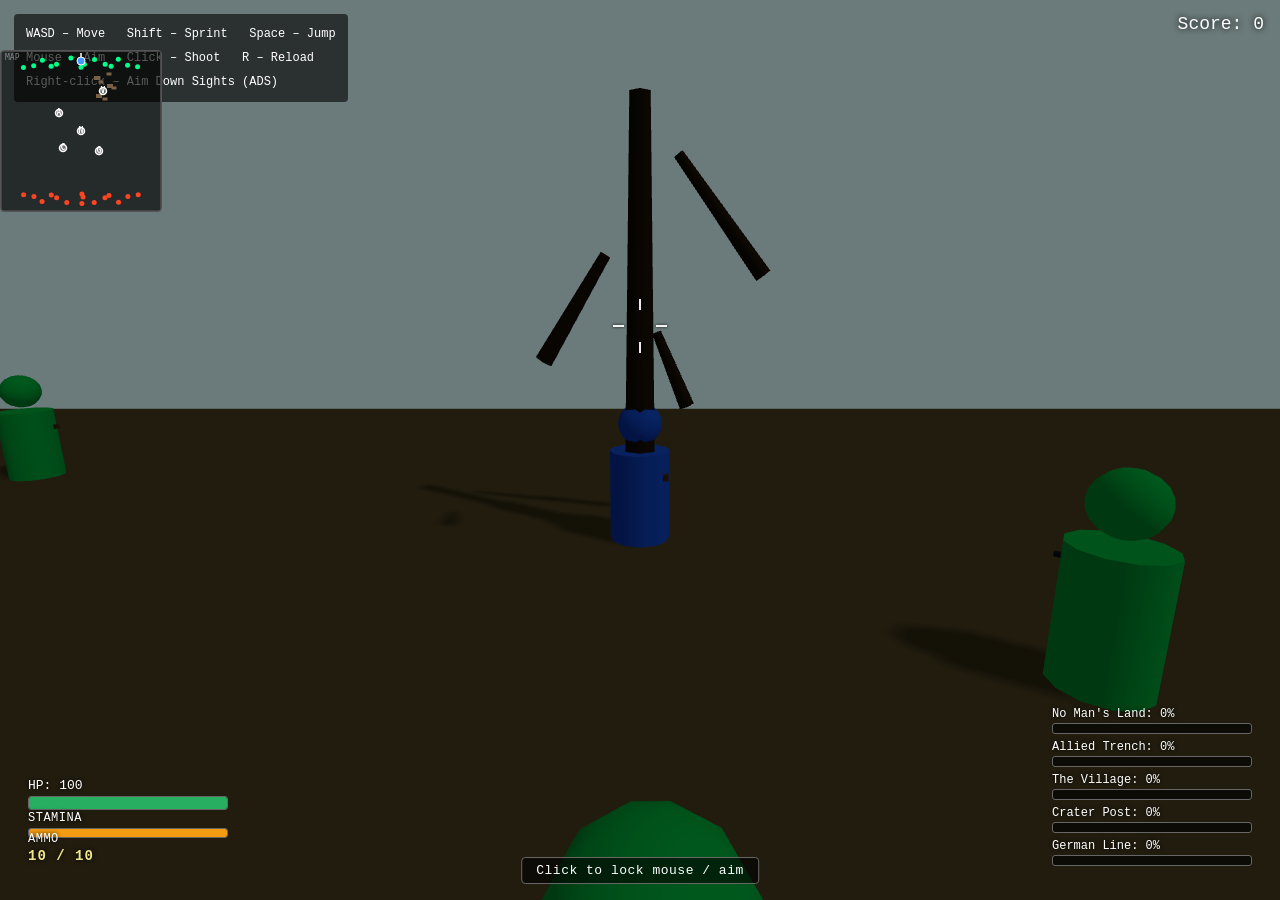
==== commit 0be1fd42: "Version 2 updates" ====
--- a/war-game.html
+++ b/war-game.html
@@ -2,7 +2,7 @@
 <html lang="en">
 <head>
   <meta charset="UTF-8">
-  <title>War Game MVP</title>
+  <title>WW1 – Passchendaele</title>
   <style>
     * { margin:0; padding:0; box-sizing:border-box; }
     body { background:#000; overflow:hidden; font-family:'Courier New',monospace; color:#fff; }
@@ -16,12 +16,23 @@
     #hp-track { width:200px; height:14px; background:rgba(0,0,0,.6); border:1px solid #666; border-radius:3px; overflow:hidden; }
     #hp-fill  { height:100%; background:#27ae60; transition:width .15s, background .3s; }
 
+    /* ── Stamina ── */
+    #sta-wrap  { position:absolute; bottom:62px; left:28px; }
+    #sta-label { font-size:12px; margin-bottom:3px; letter-spacing:.5px; text-shadow:0 0 4px #000; }
+    #sta-track { width:200px; height:10px; background:rgba(0,0,0,.6); border:1px solid #666; border-radius:3px; overflow:hidden; }
+    #sta-fill  { height:100%; width:100%; background:#f39c12; transition:width .1s, background .25s; }
+
+    /* ── Ammo ── */
+    #ammo-wrap  { position:absolute; bottom:36px; left:28px; }
+    #ammo-label { font-size:12px; margin-bottom:2px; letter-spacing:.5px; text-shadow:0 0 4px #000; }
+    #ammo-count { font-size:14px; font-weight:bold; letter-spacing:1px; text-shadow:0 0 5px #000; color:#f0e68c; }
+
     /* ── Zone bars (3 stacked, bottom-right) ── */
     #zones-hud { position:absolute; bottom:28px; right:28px; width:200px; }
     .zrow      { margin-bottom:6px; }
     .zlabel    { font-size:12px; margin-bottom:2px; text-shadow:0 0 4px #000; }
     .ztrack    { width:200px; height:11px; background:rgba(0,0,0,.6); border:1px solid #666; border-radius:3px; overflow:hidden; }
-    .zfill     { height:100%; width:0; background:#2980b9; transition:width .2s, background .4s; }
+    .zfill     { height:100%; width:0; background:#ffffff; transition:width .2s, background .4s; }
 
     /* ── Score ── */
     #score { position:absolute; top:14px; right:16px; font-size:18px; text-shadow:0 0 6px #000; }
@@ -43,6 +54,11 @@
       background:rgba(180,0,0,.8); padding:6px 20px; border-radius:6px;
       font-size:14px; letter-spacing:.5px; border:1px solid #f55;
     }
+    #ally-respawn-hud {
+      display:none; position:absolute; top:48px; left:50%; transform:translateX(-50%);
+      background:rgba(0,140,60,.85); padding:6px 20px; border-radius:6px;
+      font-size:14px; letter-spacing:.5px; border:1px solid #4f4;
+    }
 
     /* ── Player death / respawn overlay ── */
     #player-respawn {
@@ -58,6 +74,28 @@
       position:absolute; bottom:16px; left:50%; transform:translateX(-50%);
       font-size:13px; background:rgba(0,0,0,.6); padding:5px 14px;
       border-radius:4px; border:1px solid #666; letter-spacing:.5px;
+    }
+
+    /* ── Hit flinch ── */
+    @keyframes screen-flinch {
+      0%   { transform: translate(0,0) rotate(0deg); }
+      18%  { transform: translate(-7px, 5px) rotate(-0.6deg); }
+      38%  { transform: translate(5px, -4px) rotate(0.5deg); }
+      58%  { transform: translate(-3px, 2px) rotate(-0.25deg); }
+      78%  { transform: translate(2px, -1px) rotate(0.1deg); }
+      100% { transform: translate(0,0) rotate(0deg); }
+    }
+    body.flinching { animation: screen-flinch 0.22s ease-out forwards; }
+
+    /* ── Blood overlay ── */
+    #blood-overlay {
+      position: fixed; inset: 0; pointer-events: none; z-index: 25; opacity: 0;
+      background:
+        radial-gradient(ellipse at top    left,  rgba(100,0,0,0.85) 0%, transparent 45%),
+        radial-gradient(ellipse at top    right, rgba(100,0,0,0.85) 0%, transparent 45%),
+        radial-gradient(ellipse at bottom left,  rgba(100,0,0,0.85) 0%, transparent 45%),
+        radial-gradient(ellipse at bottom right, rgba(100,0,0,0.85) 0%, transparent 45%),
+        radial-gradient(ellipse at center, transparent 50%, rgba(80,0,0,0.70) 100%);
     }
 
     /* ── Win screen ── */
@@ -76,6 +114,14 @@
       border:1px solid #555; border-radius:4px;
       image-rendering:pixelated;
     }
+
+    /* ── Enemy HP bars ── */
+    .ehp-wrap {
+      position:fixed; width:52px; height:5px;
+      background:rgba(0,0,0,.65); border:1px solid #555; border-radius:2px;
+      transform:translateX(-50%); pointer-events:none; z-index:15; display:none;
+    }
+    .ehp-fill { height:100%; background:#cc2200; border-radius:2px; transition:width .08s; }
   </style>
 </head>
 <body>
@@ -85,19 +131,35 @@
     <div id="hp-label">HP: 100</div>
     <div id="hp-track"><div id="hp-fill" style="width:100%"></div></div>
   </div>
+  <div id="sta-wrap">
+    <div id="sta-label">STAMINA</div>
+    <div id="sta-track"><div id="sta-fill"></div></div>
+  </div>
+  <div id="ammo-wrap">
+    <div id="ammo-label">AMMO</div>
+    <div id="ammo-count">10 / 10</div>
+  </div>
 
   <div id="zones-hud">
     <div class="zrow">
-      <div class="zlabel" id="z0-label">Zone A: 0%</div>
+      <div class="zlabel" id="z0-label">No Man's Land: 0%</div>
       <div class="ztrack"><div class="zfill" id="z0-fill"></div></div>
     </div>
     <div class="zrow">
-      <div class="zlabel" id="z1-label">Zone B: 0%</div>
+      <div class="zlabel" id="z1-label">Allied Trench: 0%</div>
       <div class="ztrack"><div class="zfill" id="z1-fill"></div></div>
     </div>
     <div class="zrow">
-      <div class="zlabel" id="z2-label">Zone C: 0%</div>
+      <div class="zlabel" id="z2-label">The Village: 0%</div>
       <div class="ztrack"><div class="zfill" id="z2-fill"></div></div>
+    </div>
+    <div class="zrow">
+      <div class="zlabel" id="z3-label">Crater Post: 0%</div>
+      <div class="ztrack"><div class="zfill" id="z3-fill"></div></div>
+    </div>
+    <div class="zrow">
+      <div class="zlabel" id="z4-label">German Line: 0%</div>
+      <div class="ztrack"><div class="zfill" id="z4-fill"></div></div>
     </div>
   </div>
 
@@ -111,8 +173,8 @@
   </div>
 
   <div id="info">
-    WASD – Move &nbsp; Space – Jump<br>
-    Mouse – Aim &nbsp; Left-click – Shoot<br>
+    WASD – Move &nbsp; Shift – Sprint &nbsp; Space – Jump<br>
+    Mouse – Aim &nbsp; Click – Shoot &nbsp; R – Reload<br>
     Right-click – Aim Down Sights (ADS)
   </div>
 
@@ -121,8 +183,10 @@
     <div class="timer">Respawning in <span id="pr-count">5</span>s…</div>
   </div>
 
-  <div id="respawn-hud">Enemies respawn in: 30s</div>
+  <div id="respawn-hud">Enemy reinforcements inbound in: 30s</div>
+  <div id="ally-respawn-hud">Ally reinforcements inbound in: 30s</div>
   <div id="aim-hint">Click to lock mouse / aim</div>
+  <div id="blood-overlay"></div>
 
   <div id="win-screen">
     <h1>YOU WIN!</h1>
@@ -149,8 +213,8 @@
 document.body.appendChild(renderer.domElement);
 
 const scene  = new THREE.Scene();
-scene.background = new THREE.Color(0x7ec8e3);
-scene.fog = new THREE.Fog(0x7ec8e3, 55, 140);
+scene.background = new THREE.Color(0x6b7a7a);
+scene.fog = new THREE.Fog(0x6b7a7a, 28, 105);
 
 const camera = new THREE.PerspectiveCamera(70, window.innerWidth / window.innerHeight, 0.1, 200);
 const clock  = new THREE.Clock();
@@ -165,8 +229,8 @@
 //  LIGHTING
 // ═══════════════════════════════════════════════
 
-scene.add(new THREE.AmbientLight(0xffffff, 0.4));
-const sun = new THREE.DirectionalLight(0xfffbe0, 0.9);
+scene.add(new THREE.AmbientLight(0xaabbcc, 0.5));
+const sun = new THREE.DirectionalLight(0xbbc8c8, 0.65);
 sun.position.set(30, 45, 20);
 sun.castShadow = true;
 sun.shadow.mapSize.set(2048, 2048);
@@ -179,42 +243,635 @@
 
 const ground = new THREE.Mesh(
   new THREE.PlaneGeometry(160, 160),
-  new THREE.MeshLambertMaterial({ color:0x4a7c3f })
+  new THREE.MeshLambertMaterial({ color:0x5c4a2a })
 );
 ground.rotation.x = -Math.PI / 2;
 ground.receiveShadow = true;
 scene.add(ground);
 
-function addBuilding(x, z, w, h, d) {
-  const m = new THREE.Mesh(
-    new THREE.BoxGeometry(w, h, d),
-    new THREE.MeshLambertMaterial({ color:0x8b7355 })
-  );
-  m.position.set(x, h/2, z);
-  m.castShadow = m.receiveShadow = true;
-  scene.add(m);
-}
-function addCar(x, z, ry=0) {
-  const g=new THREE.Group(), mat=new THREE.MeshLambertMaterial({color:0x333333}), wm=new THREE.MeshLambertMaterial({color:0x111111});
-  const b=new THREE.Mesh(new THREE.BoxGeometry(2.6,.75,1.3),mat); b.position.y=.55; b.castShadow=true; g.add(b);
-  const c=new THREE.Mesh(new THREE.BoxGeometry(1.3,.6,1.1),mat); c.position.set(-.15,1.1,0); g.add(c);
-  [[-0.9,-0.65],[0.9,-0.65],[-0.9,0.65],[0.9,0.65]].forEach(([wx,wz])=>{
-    const w=new THREE.Mesh(new THREE.CylinderGeometry(.32,.32,.22,12),wm);
-    w.rotation.z=Math.PI/2; w.position.set(wx,.32,wz); g.add(w);
+// ─── Solid-box collision system ─────────────────────────────────────
+const SOLID_BOXES = [];
+// Register a box that lives inside a group at local offset (lx,lz)
+// with half-extents (hw, hd), where the group is at world (gx,gz) rotated ry.
+// Stores both AABB (for player collision) and OBB data (for accurate bullet collision).
+function regBox(gx, gz, ry, lx, lz, hw, hd, topY=99) {
+  const cos = Math.cos(ry), sin = Math.sin(ry);
+  const wcx = gx + lx*cos - lz*sin;
+  const wcz = gz + lx*sin + lz*cos;
+  const abx = Math.abs(hw*cos) + Math.abs(hd*sin);
+  const abz = Math.abs(hw*sin) + Math.abs(hd*cos);
+  SOLID_BOXES.push({ minX:wcx-abx, maxX:wcx+abx, minZ:wcz-abz, maxZ:wcz+abz, topY,
+                     cx:wcx, cz:wcz, hw, hd, cos, sin });
+}
+// Player can auto-step over anything shorter than STEP_H above their current Y.
+const STEP_H = 0.7;
+function resolvePlayerCollision(pos) {
+  const R = 0.44;
+  for (let iter = 0; iter < 3; iter++) {
+    for (const b of SOLID_BOXES) {
+      if (pos.y + STEP_H >= b.topY) continue; // player can step over this
+      const cx = Math.max(b.minX, Math.min(pos.x, b.maxX));
+      const cz = Math.max(b.minZ, Math.min(pos.z, b.maxZ));
+      const dx = pos.x - cx, dz = pos.z - cz;
+      const d2 = dx*dx + dz*dz;
+      if (d2 < R*R) {
+        const d = Math.sqrt(d2) || 0.001;
+        pos.x = cx + (dx/d)*R;
+        pos.z = cz + (dz/d)*R;
+      }
+    }
+  }
+}
+
+// ─── Barbed-wire zones (slow + damage) ──────────────────────────────
+const WIRE_ZONES = [];
+function regWire(gx, gz, ry, len) {
+  const cos = Math.cos(ry), sin = Math.sin(ry);
+  const hw = len/2 + 0.2, hd = 0.55;
+  const abx = Math.abs(hw*cos) + Math.abs(hd*sin);
+  const abz = Math.abs(hw*sin) + Math.abs(hd*cos);
+  WIRE_ZONES.push({ minX:gx-abx, maxX:gx+abx, minZ:gz-abz, maxZ:gz+abz });
+}
+function inWire(pos) {
+  for (const w of WIRE_ZONES)
+    if (pos.x>w.minX && pos.x<w.maxX && pos.z>w.minZ && pos.z<w.maxZ) return true;
+  return false;
+}
+
+// ═══════════════════════════════════════════════
+//  WW1 PROPS
+// ═══════════════════════════════════════════════
+
+function addCrater(x, z, r=4) {
+  const inner = new THREE.Mesh(new THREE.CircleGeometry(r, 20),
+    new THREE.MeshLambertMaterial({ color:0x2a1a08 }));
+  inner.rotation.x = -Math.PI/2; inner.position.set(x, 0.02, z); scene.add(inner);
+  const rim = new THREE.Mesh(new THREE.TorusGeometry(r, 0.45, 5, 22),
+    new THREE.MeshLambertMaterial({ color:0x3d2a12 }));
+  rim.rotation.x = -Math.PI/2; rim.position.set(x, 0.25, z); scene.add(rim);
+}
+
+function addDeadTree(x, z, h=6) {
+  const mat = new THREE.MeshLambertMaterial({ color:0x2d1f0e });
+  const trunk = new THREE.Mesh(new THREE.CylinderGeometry(0.13, 0.22, h, 6), mat);
+  trunk.position.set(x, h/2, z); trunk.castShadow = true; scene.add(trunk);
+  [[0.9, h*0.75, 0, 1.6, 0.65], [-0.7, h*0.55, 0.5, 1.3, -0.55], [0.4, h*0.4, -0.6, 1.0, 0.4]].forEach(([bx,by,bz,bl,rz]) => {
+    const b = new THREE.Mesh(new THREE.CylinderGeometry(0.06, 0.10, bl, 5), mat);
+    b.position.set(x+bx, by, z+bz); b.rotation.z = rz; b.castShadow = true; scene.add(b);
   });
-  g.position.set(x,0,z); g.rotation.set(.18,ry,0); scene.add(g);
-}
-
-addBuilding(10,-6,5,6,4);
-addBuilding(-11,9,7,4,3);
-addBuilding(5,12,3,8,3);
-addBuilding(20,-8,4,5,5);
-addBuilding(-8,-14,6,4,4);
-addCar(-4,4,.3);
-addCar(14,2,-.5);
-addCar(-6,-8,.8);
+  regBox(x, z, 0, 0, 0, 0.28, 0.28, h);
+}
+
+// Shell-blasted stump — for No Man's Land
+function addBrokenTree(x, z, h=2.0) {
+  const mat = new THREE.MeshLambertMaterial({ color:0x2a1c0c });
+  const trunk = new THREE.Mesh(new THREE.CylinderGeometry(0.17, 0.28, h, 6), mat);
+  trunk.position.set(x, h/2, z); trunk.castShadow = true; scene.add(trunk);
+  // One splintered stub at the break point
+  const stub = new THREE.Mesh(new THREE.CylinderGeometry(0.04, 0.11, 0.5, 5), mat);
+  stub.position.set(x+0.22, h-0.05, z+0.1); stub.rotation.z = 0.85; stub.castShadow = true; scene.add(stub);
+  regBox(x, z, 0, 0, 0, 0.35, 0.35, h);
+}
+
+function addBarbedWire(x, z, len=8, ry=0) {
+  const mat = new THREE.MeshBasicMaterial({ color:0x4a4a33 });
+  const g = new THREE.Group();
+  const np = Math.max(2, Math.floor(len/3)+1);
+  for (let i=0; i<np; i++) {
+    const post = new THREE.Mesh(new THREE.CylinderGeometry(0.04, 0.04, 1.3, 4), mat);
+    post.position.set(i*(len/(np-1)) - len/2, 0.65, 0); g.add(post);
+  }
+  [-0.1, 0.1].forEach(dz => {
+    const wire = new THREE.Mesh(new THREE.BoxGeometry(len, 0.02, 0.02), mat);
+    wire.position.set(0, 0.9, dz); g.add(wire);
+  });
+  g.position.set(x, 0, z); g.rotation.y = ry; scene.add(g);
+  regWire(x, z, ry, len);
+}
+
+function addSandbags(x, z, len=4, ry=0) {
+  const mat = new THREE.MeshLambertMaterial({ color:0x8b7355 });
+  const g = new THREE.Group();
+  for (let i=0; i<len; i++) {
+    const px = i - len/2 + 0.5;
+    const b1 = new THREE.Mesh(new THREE.BoxGeometry(1.05, 0.42, 0.52), mat);
+    b1.position.set(px, 0.22, 0); b1.castShadow = true; g.add(b1);
+    const b2 = new THREE.Mesh(new THREE.BoxGeometry(1.05, 0.42, 0.52), mat);
+    b2.position.set(px + 0.1, 0.65, 0); b2.castShadow = true; g.add(b2);
+  }
+  g.position.set(x, 0, z); g.rotation.y = ry; scene.add(g);
+  regBox(x, z, ry, 0, 0, len*0.525+0.1, 0.38, 0.87);
+}
+
+function addRuinedWall(x, z, w=5, h=3, ry=0) {
+  const mat = new THREE.MeshLambertMaterial({ color:0x7a6a5a });
+  const g = new THREE.Group();
+  const wall = new THREE.Mesh(new THREE.BoxGeometry(w, h, 0.5), mat);
+  wall.position.y = h/2; wall.castShadow = wall.receiveShadow = true; g.add(wall);
+  const rubble = new THREE.Mesh(new THREE.BoxGeometry(w+1.2, 0.35, 1.4), mat);
+  rubble.position.y = 0.18; rubble.receiveShadow = true; g.add(rubble);
+  g.position.set(x, 0, z); g.rotation.y = ry; scene.add(g);
+}
+
+function addArtillery(x, z, ry=0) {
+  const mat = new THREE.MeshLambertMaterial({ color:0x3d3d2a });
+  const wm  = new THREE.MeshLambertMaterial({ color:0x2a1a0a });
+  const g = new THREE.Group();
+  const body = new THREE.Mesh(new THREE.BoxGeometry(2.5, 0.55, 1.0), mat);
+  body.position.y = 0.85; body.castShadow = true; g.add(body);
+  const barrel = new THREE.Mesh(new THREE.CylinderGeometry(0.13, 0.18, 2.8, 8), mat);
+  barrel.rotation.z = Math.PI/2 - 0.28; barrel.position.set(1.1, 1.25, 0); g.add(barrel);
+  [-0.65, 0.65].forEach(wz => {
+    const wh = new THREE.Mesh(new THREE.CylinderGeometry(0.48, 0.48, 0.18, 14), wm);
+    wh.rotation.x = Math.PI/2; wh.position.set(-0.9, 0.48, wz); g.add(wh);
+  });
+  g.position.set(x, 0, z); g.rotation.y = ry; scene.add(g);
+  regBox(x, z, ry, 0.5, 0, 2.0, 0.85, 1.4);
+}
+
+function addCrate(x, z) {
+  const c = new THREE.Mesh(new THREE.BoxGeometry(0.75, 0.75, 0.75),
+    new THREE.MeshLambertMaterial({ color:0x6b4c2a }));
+  c.position.set(x, 0.38, z); c.castShadow = c.receiveShadow = true; scene.add(c);
+}
+
+function addTrench(x, z, len, ry=0) {
+  const g = new THREE.Group();
+  // Dark trench floor
+  const floor = new THREE.Mesh(new THREE.PlaneGeometry(len, 2.8),
+    new THREE.MeshLambertMaterial({ color:0x1e1208 }));
+  floor.rotation.x = -Math.PI/2; floor.position.y = 0.02; g.add(floor);
+  // Dirt side walls — visible when you descend inside
+  const dm = new THREE.MeshLambertMaterial({ color:0x3d2a12 });
+  [-1.3, 1.3].forEach(dz => {
+    const dw = new THREE.Mesh(new THREE.BoxGeometry(len, 1.5, 0.22), dm);
+    dw.position.set(0, -0.55, dz); dw.receiveShadow = true; g.add(dw);
+  });
+  // Sandbag walls on top lip
+  const bm = new THREE.MeshLambertMaterial({ color:0x7a6444 });
+  const nb = Math.floor(len / 1.15);
+  for (let i=0; i<nb; i++) {
+    const bx = i*1.15 - len/2 + 0.58;
+    [-1.55, 1.55].forEach(bz => {
+      const bag = new THREE.Mesh(new THREE.BoxGeometry(1.1, 0.65, 0.48), bm);
+      bag.position.set(bx, 0.33, bz); bag.castShadow = true; g.add(bag);
+    });
+  }
+  g.position.set(x, 0, z); g.rotation.y = ry; scene.add(g);
+}
+
+function addHouse(x, z, ry=0) {
+  const wm = new THREE.MeshLambertMaterial({ color:0x9a8070 });
+  const rm = new THREE.MeshLambertMaterial({ color:0x7a4030 });
+  const g = new THREE.Group();
+  const W=5, D=4, H=3.5, T=0.3, DW=1.3, DH=2.2, RH=1.2;
+  // Side walls
+  [[-W/2, D], [W/2, D]].forEach(([wx, depth]) => {
+    const sw = new THREE.Mesh(new THREE.BoxGeometry(T, H, depth+T*2), wm);
+    sw.position.set(wx, H/2, 0); sw.castShadow = sw.receiveShadow = true; g.add(sw);
+  });
+  // Back wall (full)
+  const bk = new THREE.Mesh(new THREE.BoxGeometry(W, H, T), wm);
+  bk.position.set(0, H/2, D/2); bk.castShadow = bk.receiveShadow = true; g.add(bk);
+  // Front wall — left panel beside door
+  const fw = (W-DW)/2;
+  const fl = new THREE.Mesh(new THREE.BoxGeometry(fw, H, T), wm);
+  fl.position.set(-DW/2-fw/2, H/2, -D/2); fl.castShadow = true; g.add(fl);
+  // Front wall — right panel beside door
+  const fr = new THREE.Mesh(new THREE.BoxGeometry(fw, H, T), wm);
+  fr.position.set(DW/2+fw/2, H/2, -D/2); fr.castShadow = true; g.add(fr);
+  // Front wall — lintel above door
+  const fa = new THREE.Mesh(new THREE.BoxGeometry(DW, H-DH, T), wm);
+  fa.position.set(0, DH+(H-DH)/2, -D/2); fa.castShadow = true; g.add(fa);
+  // Pitched roof
+  const rSlope = Math.atan2(RH, W/2);
+  const rLen   = Math.sqrt((W/2)**2 + RH**2);
+  [-1, 1].forEach(side => {
+    const rp = new THREE.Mesh(new THREE.BoxGeometry(rLen, 0.18, D+0.9), rm);
+    rp.rotation.z = side * -rSlope;
+    rp.position.set(side * W/4, H+RH/2, 0);
+    rp.castShadow = true; g.add(rp);
+  });
+  g.position.set(x, 0, z); g.rotation.y = ry; scene.add(g);
+  // Collision: each wall panel so the door gap (DW wide) stays open
+  regBox(x, z, ry, -W/2,           0,      0.25,      D/2+T+0.05, H); // left side wall
+  regBox(x, z, ry,  W/2,           0,      0.25,      D/2+T+0.05, H); // right side wall
+  regBox(x, z, ry,  0,             D/2,    W/2+0.05,  0.25,       H); // back wall
+  regBox(x, z, ry, -DW/2-fw/2,    -D/2,   fw/2,      0.25,       H); // front left panel
+  regBox(x, z, ry,  DW/2+fw/2,    -D/2,   fw/2,      0.25,       H); // front right panel
+}
+
+function addRuinedHouse(x, z, ry=0) {
+  const wm = new THREE.MeshLambertMaterial({ color:0x8a7060 });
+  const rm = new THREE.MeshLambertMaterial({ color:0x6a5a4a });
+  const g = new THREE.Group();
+  const W=5, D=4, T=0.3, H=2.1;
+  // Back wall — most intact
+  const bk = new THREE.Mesh(new THREE.BoxGeometry(W, H, T), wm);
+  bk.position.set(0, H/2, D/2); bk.castShadow = bk.receiveShadow = true; g.add(bk);
+  // Left wall — crumbling
+  const lh = H * 0.75;
+  const lw = new THREE.Mesh(new THREE.BoxGeometry(T, lh, D*0.85), wm);
+  lw.position.set(-W/2, lh/2, D*0.075); lw.castShadow = true; g.add(lw);
+  // Right wall — just a stump
+  const rh = H * 0.45;
+  const rw = new THREE.Mesh(new THREE.BoxGeometry(T, rh, D*0.5), wm);
+  rw.position.set(W/2, rh/2, D*0.25); rw.castShadow = true; g.add(rw);
+  // Front corner only
+  const fc = new THREE.Mesh(new THREE.BoxGeometry(1.3, H*0.9, T), wm);
+  fc.position.set(-W/2+0.65, H*0.9/2, -D/2); g.add(fc);
+  // Rubble base
+  const rb = new THREE.Mesh(new THREE.BoxGeometry(W+1.2, 0.38, D+1.2), rm);
+  rb.position.y = 0.19; rb.receiveShadow = true; g.add(rb);
+  // Scattered chunks
+  [[1.5,0.5,-1],[-1.2,0.55,1.5],[2.2,0.48,0.8],[-2.0,0.50,-0.6],[0.4,0.52,1.8]].forEach(([rx,ry2,rz])=>{
+    const rc = new THREE.Mesh(new THREE.BoxGeometry(0.5+Math.random()*0.7, 0.3, 0.4+Math.random()*0.5), rm);
+    rc.position.set(rx, ry2, rz); rc.rotation.y = Math.random()*Math.PI; g.add(rc);
+  });
+  g.position.set(x, 0, z); g.rotation.y = ry; scene.add(g);
+  // Collision: surviving wall segments only
+  regBox(x, z, ry,  0,     D/2,    W/2+0.05, 0.25,  H);         // back wall (full height)
+  regBox(x, z, ry, -W/2,   D*0.075, 0.25,   D*0.425, H*0.75); // left wall (crumbling)
+  regBox(x, z, ry,  W/2,   D*0.25,  0.25,   D*0.25,  H*0.45); // right stump (short)
+  regBox(x, z, ry, -W/2+0.65, -D/2, 0.65,   0.25,    H*0.9);  // front corner
+}
+
+function addSupplyDepot(x, z, ry=0) {
+  const bm=new THREE.MeshLambertMaterial({color:0x7a6444});
+  const cm=new THREE.MeshLambertMaterial({color:0x6b4c2a});
+  const g=new THREE.Group();
+  for (let i=0;i<6;i++){
+    const a=i/6*Math.PI*2;
+    [0.28,0.76].forEach(py=>{
+      const b=new THREE.Mesh(new THREE.BoxGeometry(1.2,0.46,0.48),bm);
+      b.position.set(Math.cos(a)*2.1,py,Math.sin(a)*2.1);
+      b.rotation.y=a; b.castShadow=true; g.add(b);
+    });
+  }
+  [[0.5,0.38,0],[-0.5,0.38,0.4],[0,0.38,-0.5]].forEach(([cx,cy,cz])=>{
+    const c=new THREE.Mesh(new THREE.BoxGeometry(0.75,0.75,0.75),cm);
+    c.position.set(cx,cy,cz); c.castShadow=true; g.add(c);
+  });
+  g.position.set(x,0,z); g.rotation.y=ry; scene.add(g);
+}
+
+function addObsPost(x, z, ry=0) {
+  const mat=new THREE.MeshLambertMaterial({color:0x5a3a1a});
+  const g=new THREE.Group();
+  [[-0.85,-0.85],[0.85,-0.85],[-0.85,0.85],[0.85,0.85]].forEach(([px,pz])=>{
+    const s=new THREE.Mesh(new THREE.CylinderGeometry(0.09,0.12,5.5,5),mat);
+    s.position.set(px,2.75,pz); s.castShadow=true; g.add(s);
+  });
+  const fl=new THREE.Mesh(new THREE.BoxGeometry(2.5,0.16,2.5),mat);
+  fl.position.y=5.3; fl.castShadow=true; g.add(fl);
+  [[0,5.65,1.25],[0,5.65,-1.25]].forEach(([rx,ry2,rz])=>{
+    const r=new THREE.Mesh(new THREE.BoxGeometry(2.5,0.45,0.09),mat);
+    r.position.set(rx,ry2,rz); g.add(r);
+  });
+  [[1.25,5.65,0],[-1.25,5.65,0]].forEach(([rx,ry2,rz])=>{
+    const r=new THREE.Mesh(new THREE.BoxGeometry(0.09,0.45,2.5),mat);
+    r.position.set(rx,ry2,rz); g.add(r);
+  });
+  const lad=new THREE.Mesh(new THREE.BoxGeometry(0.38,5.5,0.09),mat);
+  lad.position.set(1.0,2.75,-0.9); g.add(lad);
+  g.position.set(x,0,z); g.rotation.y=ry; scene.add(g);
+  regBox(x, z, ry, 0, 0, 1.1, 1.1, 5.5);
+}
+
+function addCrashedPlane(x, z, ry=0) {
+  const wood = new THREE.MeshLambertMaterial({ color:0x7a5c1e });
+  const metal= new THREE.MeshLambertMaterial({ color:0x4a4a38 });
+  const char = new THREE.MeshLambertMaterial({ color:0x18180a });
+  const g = new THREE.Group();
+
+  // Fuselage — nose pitched into ground, slight roll
+  const fuse = new THREE.Mesh(new THREE.BoxGeometry(0.75, 0.75, 4.8), wood);
+  fuse.position.set(0, 0.9, 0); fuse.rotation.x = 0.22; fuse.castShadow=true; g.add(fuse);
+
+  // Engine cowling at nose
+  const cowl = new THREE.Mesh(new THREE.CylinderGeometry(0.36,0.4,0.65,8), metal);
+  cowl.rotation.x = Math.PI/2; cowl.position.set(0, 1.05, -2.3); g.add(cowl);
+
+  // Propeller — one blade surviving, bent down
+  const blade = new THREE.Mesh(new THREE.BoxGeometry(0.1, 1.5, 0.05), metal);
+  blade.position.set(0, 1.0, -2.65); blade.rotation.z = 0.5; g.add(blade);
+
+  // Upper wing — left panel intact, right panel snapped
+  const uwL = new THREE.Mesh(new THREE.BoxGeometry(3.6, 0.09, 1.1), wood);
+  uwL.position.set(-2.0, 1.55, 0.1); uwL.rotation.z = -0.06; uwL.castShadow=true; g.add(uwL);
+  const uwR = new THREE.Mesh(new THREE.BoxGeometry(1.5, 0.09, 1.1), wood);
+  uwR.position.set(1.2, 1.1, 0.1); uwR.rotation.z = 0.55; uwR.castShadow=true; g.add(uwR);
+
+  // Lower wing — left dug into ground, right stub
+  const lwL = new THREE.Mesh(new THREE.BoxGeometry(3.0, 0.08, 0.9), wood);
+  lwL.position.set(-1.8, 0.12, 0.4); lwL.receiveShadow=true; g.add(lwL);
+  const lwR = new THREE.Mesh(new THREE.BoxGeometry(0.9, 0.08, 0.9), wood);
+  lwR.position.set(0.8, 0.5, 0.4); lwR.rotation.z = 0.4; g.add(lwR);
+
+  // Wing struts
+  [[-0.8],[ 0.8]].forEach(([sx])=>{
+    const st = new THREE.Mesh(new THREE.CylinderGeometry(0.03,0.03,1.5,4), wood);
+    st.position.set(sx, 0.85, 0.15); st.rotation.z = 0.08; g.add(st);
+  });
+
+  // Tail horizontal stabiliser
+  const tailH = new THREE.Mesh(new THREE.BoxGeometry(2.2, 0.07, 0.7), wood);
+  tailH.position.set(0, 1.3, 2.2); tailH.rotation.x = -0.12; g.add(tailH);
+  // Tail fin
+  const tailV = new THREE.Mesh(new THREE.BoxGeometry(0.07, 0.75, 0.85), wood);
+  tailV.position.set(0, 1.72, 2.25); g.add(tailV);
+
+  // Cockpit rim
+  const cock = new THREE.Mesh(new THREE.BoxGeometry(0.48, 0.32, 0.55),
+    new THREE.MeshLambertMaterial({ color:0x1a2a1a }));
+  cock.position.set(0, 1.28, 0.5); g.add(cock);
+
+  // Scorch mark on ground
+  const scorch = new THREE.Mesh(new THREE.CircleGeometry(2.8, 18), char);
+  scorch.rotation.x = -Math.PI/2; scorch.position.y = 0.015; g.add(scorch);
+
+  // Scattered debris
+  [[-1.8,0.06,1.6],[-2.5,0.06,0.8],[1.2,0.06,2.2],[2.0,0.06,-1.4],[-0.6,0.06,-2.8]].forEach(([dx,dy,dz])=>{
+    const d = new THREE.Mesh(new THREE.BoxGeometry(0.25+Math.random()*0.35,0.06,0.15+Math.random()*0.25), wood);
+    d.position.set(dx,dy,dz); d.rotation.y = Math.random()*Math.PI; g.add(d);
+  });
+
+  // Slight whole-body roll to sell the crash
+  g.rotation.set(0, ry, 0.18);
+  g.position.set(x, 0, z);
+  scene.add(g);
+  regBox(x, z, ry, -1.0, 0, 3.0, 2.8, 2.0);
+}
+
+function addBlownTank(x, z, ry=0) {
+  const hull  = new THREE.MeshLambertMaterial({ color:0x3a3a26 });
+  const track = new THREE.MeshLambertMaterial({ color:0x252518 });
+  const char  = new THREE.MeshLambertMaterial({ color:0x18180a });
+  const rust  = new THREE.MeshLambertMaterial({ color:0x4a3020 });
+  const g = new THREE.Group();
+
+  // Main hull
+  const body = new THREE.Mesh(new THREE.BoxGeometry(2.8, 0.95, 4.6), hull);
+  body.position.y = 0.75; body.castShadow = body.receiveShadow = true; g.add(body);
+
+  // Tracks
+  [-1.55, 1.55].forEach(tx => {
+    const tk = new THREE.Mesh(new THREE.BoxGeometry(0.42, 0.62, 4.9), track);
+    tk.position.set(tx, 0.34, 0); tk.castShadow=true; g.add(tk);
+    // Road wheels
+    [-1.6,-0.6,0.4,1.4].forEach(tz => {
+      const wh = new THREE.Mesh(new THREE.CylinderGeometry(0.26,0.26,0.14,10), track);
+      wh.rotation.x = Math.PI/2; wh.position.set(tx, 0.3, tz); g.add(wh);
+    });
+  });
+  // Broken track — one side thrown off
+  const tkPiece = new THREE.Mesh(new THREE.BoxGeometry(0.38, 0.18, 1.4), track);
+  tkPiece.position.set(-2.2, 0.09, -1.5); tkPiece.rotation.y = 0.45; g.add(tkPiece);
+
+  // Turret — blown off, lying askew
+  const turret = new THREE.Mesh(new THREE.BoxGeometry(1.55, 0.65, 1.75), hull);
+  turret.position.set(0.6, 1.62, 0.5);
+  turret.rotation.set(0.22, 0.5, 0.18); // tumbled sideways
+  turret.castShadow=true; g.add(turret);
+
+  // Gun barrel — bent, pointing nowhere useful
+  const barrel = new THREE.Mesh(new THREE.CylinderGeometry(0.09,0.11,1.9,6), hull);
+  barrel.position.set(0.9, 2.0, -0.6);
+  barrel.rotation.set(0.8, 0.3, -0.6);
+  g.add(barrel);
+
+  // Hull interior exposed — dark charred box inside
+  const interior = new THREE.Mesh(new THREE.BoxGeometry(2.0, 0.5, 3.0), char);
+  interior.position.y = 1.3; g.add(interior);
+
+  // Scorch mark
+  const scorch = new THREE.Mesh(new THREE.CircleGeometry(3.8, 20), char);
+  scorch.rotation.x = -Math.PI/2; scorch.position.y = 0.015; g.add(scorch);
+
+  // Debris
+  [[-2.2,0.1,2.5],[-1.4,0.12,-2.8],[2.6,0.1,1.8],[3.0,0.1,-0.8],[1.5,0.12,3.0],[-3.0,0.1,0.5]].forEach(([dx,dy,dz])=>{
+    const d = new THREE.Mesh(new THREE.BoxGeometry(0.2+Math.random()*0.5,0.14,0.15+Math.random()*0.4), rust);
+    d.position.set(dx,dy,dz); d.rotation.y = Math.random()*Math.PI; g.add(d);
+  });
+
+  // Slight tilt — tank was hit and settled
+  g.rotation.set(0.08, ry, -0.06);
+  g.position.set(x, 0, z);
+  scene.add(g);
+  regBox(x, z, ry, 0, 0, 2.0, 2.6, 1.7);
+}
+
+// ── Allied trenches (south side) ──
+addTrench(-8, -18, 24);
+addTrench(14, -16, 18);
+
+// ── German trenches (north side) ──
+addTrench(-6,  18, 22);
+addTrench(16,  17, 16);
+
+// ── Craters across No Man's Land ──
+addCrater(  0,   2, 5.0); addCrater( -9,   6, 4.0); addCrater( 11,  -4, 3.5);
+addCrater( -4,  -7, 4.5); addCrater( 16,   9, 3.2); addCrater(-13,   4, 4.2);
+addCrater(  7,  13, 3.8); addCrater( -2, -14, 3.0); addCrater( 22,  -5, 3.5);
+addCrater(-18,  12, 3.8); addCrater(  3,  -20, 2.8);
+
+// ── Broken stumps — No Man's Land (shell-blasted) ──
+addBrokenTree( -5,   3, 2.2); addBrokenTree(  9,  -4, 1.8);
+addBrokenTree(-16,   7, 2.5); addBrokenTree( 19,   4, 2.0);
+addBrokenTree(  2, -10, 2.3);
+
+// ── Barbed wire lines ──
+addBarbedWire(-14, -12, 12); addBarbedWire(  2, -12, 10);
+addBarbedWire( 15, -11,  9); addBarbedWire(-10,  13, 14);
+addBarbedWire(  8,  13, 10); addBarbedWire( -2,   0, 8, 0.4);
+
+// ── Sandbag positions ──
+addSandbags( -8, -15, 5);       addSandbags(  5, -14, 4, 0.3);
+addSandbags( -6,  16, 6);       addSandbags( 14,  16, 5, -0.2);
+addSandbags(-18, -19, 4, 0.1);  addSandbags( 20,  20, 4,  0.2);
+
+// ── Village — tower on outskirts, 3 intact + 4 ruined, scattered ──
+addObsPost(36, -38,  0.3);        // tower on the eastern outskirt
+
+addHouse(      18, -35,  0.08);   // north side
+addHouse(      29, -45, -0.15);   // center-east
+addHouse(      16, -53,  0.22);   // south end
+
+addRuinedHouse(24, -32, -0.10);   // north entrance
+addRuinedHouse(33, -43,  0.18);   // east outskirts, near tower
+addRuinedHouse(20, -49, -0.22);   // center-south
+addRuinedHouse(28, -57,  0.08);   // far south edge
+
+addRuinedHouse(-20, -22, Math.PI * 0.7);   // Allied rear ruins
+addRuinedHouse( 10,  25, Math.PI * 0.3);   // German side ruins
+
+// ── Craters — mid-map ──
+addCrater(-25,  -8, 3.5); addCrater( 28, -12, 3.8);
+addCrater(-30,   2, 4.0); addCrater( 25,   3, 3.5);
+addCrater( -8, -22, 3.0); addCrater( 15, -28, 3.5);
+// ── Craters — outer sectors ──
+addCrater(-32,  -5, 4.0); addCrater(-40,   8, 3.5); addCrater(-28,  15, 4.5);
+addCrater( 35,   5, 4.0); addCrater( 42,  -6, 3.5); addCrater( 30,  18, 4.0);
+addCrater( -5, -30, 3.5); addCrater( 10, -38, 4.0); addCrater(-20, -35, 3.2);
+addCrater(  5,  35, 3.0); addCrater( -8,  42, 3.5); addCrater( 20,  38, 3.2);
+
+// ── Dead trees — outer spread ──
+addDeadTree(-28, -15, 7.0); addDeadTree( 26, -20, 5.5);
+addDeadTree(-35,   0, 7.0); addDeadTree(-45,  12, 5.5); addDeadTree(-38,  -8, 6.0);
+addDeadTree( 38,  -2, 6.5); addDeadTree( 44,  10, 5.0); addDeadTree( 32,  20, 6.0);
+addDeadTree(  5, -32, 5.0); addDeadTree(-15, -42, 6.0);
+addDeadTree( -5,  38, 5.5); addDeadTree( 15,  44, 6.0);
+addDeadTree(-22,  28, 6.5); addDeadTree( 30,  25, 5.5);
+
+// ── Barbed wire — outer sectors ──
+addBarbedWire(-35,   5, 12); addBarbedWire(-42,  -3, 10);
+addBarbedWire( 38,   8, 12); addBarbedWire( 32,  -8, 10);
+
+// ── Sandbags — outer ──
+addSandbags(  0, -30, 5);       addSandbags(-12, -28, 4, 0.4);
+addSandbags(  8,  35, 5, -0.2); addSandbags(-10,  40, 4,  0.3);
+
+// ── Artillery batteries ──
+addArtillery(-20, -21,  0.5);
+addArtillery( 17,  23,  Math.PI + 0.3);
+addArtillery( -8, -35,  0.2);
+addArtillery(  5,  42,  Math.PI + 0.1);
+
+// ── Ammo crates ──
+addCrate( -7, -16); addCrate(-6.2, -15.6);
+addCrate( 11,  21); addCrate(11.8,  20.5);
+addCrate( 20, -12); addCrate(21.0, -12.4);
+addCrate( -2, -31); addCrate(-1.5, -31.5);
+addCrate(  7,  36); addCrate( 7.8,  36.3);
+
+// ════════════════════════════════════════════════
+//  EXTENDED MAP — fill every sector
+// ════════════════════════════════════════════════
+
+// ── No Man's Land — west wing ──
+addCrater(-28, -3,4.5); addCrater(-33, 8,4.0); addCrater(-38,-8,3.8);
+addCrater(-25, 14,3.5); addCrater(-42, 1,4.2);
+addBrokenTree(-30, 5,2.1); addBrokenTree(-35,-10,1.9);
+addBarbedWire(-28,-8,10); addBarbedWire(-34,10,12);
+
+// ── No Man's Land — east wing ──
+addCrater(28, 3,4.5); addCrater(33,-8,4.0); addCrater(38, 8,3.8);
+addCrater(25,-14,3.5); addCrater(42,-1,4.2);
+addBrokenTree(30,-5,2.0); addBrokenTree(35,10,2.3);
+addBarbedWire(28, 8,10); addBarbedWire(34,-10,12);
+
+// ── Crashed plane — far north (downed behind German lines) ──
+addCrashedPlane(5, 68, 1.2);
+
+// ── Blown tank — east side ──
+addBlownTank(52, -6, -0.4);
+
+// ── West sector ──
+addCrater(-50, 4,4.0); addCrater(-58,-8,3.8); addCrater(-65, 6,3.5);
+addCrater(-48,-22,4.2); addCrater(-60,16,3.6); addCrater(-72,-4,4.0);
+addDeadTree(-45, 0,8.0); addDeadTree(-52, 9,6.5); addDeadTree(-62,-2,7.0);
+addDeadTree(-48,-18,6.0); addDeadTree(-58,14,5.5); addDeadTree(-70, 5,7.5);
+addBarbedWire(-45,-14,14); addBarbedWire(-58, 0,12); addBarbedWire(-68,10,10);
+addBarbedWire(-44, 22,12);
+addRuinedHouse(-48,-30, Math.PI*0.3);
+addRuinedHouse(-52, 32, Math.PI*0.8);
+addSupplyDepot(-42,-36, 0.5);
+addSupplyDepot(-40, 30,-0.3);
+addSandbags(-48, -8, 5); addSandbags(-60, 4, 4, 0.4);
+addArtillery(-62,-20, 0.3); addArtillery(-55, 30, Math.PI+0.2);
+addCrate(-43,-37); addCrate(-42.4,-36.4);
+
+// ── East sector ──
+addCrater(50,-4,4.0); addCrater(58, 8,3.8); addCrater(65,-6,3.5);
+addCrater(48, 22,4.2); addCrater(60,-16,3.6); addCrater(72, 4,4.0);
+addDeadTree(45, 0,8.0); addDeadTree(52,-9,6.5); addDeadTree(62, 2,7.0);
+addDeadTree(48, 18,6.0); addDeadTree(58,-14,5.5); addDeadTree(70,-5,7.5);
+addBarbedWire(45, 14,14); addBarbedWire(58, 0,12); addBarbedWire(68,-10,10);
+addBarbedWire(44,-22,12);
+addRuinedHouse(48, 30, Math.PI*0.5);
+addRuinedHouse(54,-32, Math.PI*0.2);
+addSupplyDepot(42, 36,-0.4);
+addSupplyDepot(40,-30, 0.6);
+addSandbags(48, 8, 5,-0.3); addSandbags(60,-4, 4, 0.2);
+addArtillery(62, 20, Math.PI+0.3); addArtillery(55,-32, 0.1);
+addCrate(43,37); addCrate(43.6,37.5);
+
+// ── Allied command — far south ──
+addSupplyDepot(-10,-56, 0.3); addSupplyDepot(10,-56,-0.2);
+addArtillery(-16,-60, 0.3);   addArtillery(14,-62, 0.1);
+addBarbedWire( -6,-49,18);
+addCrater(  6,-50,3.5); addCrater(-20,-55,4.0); addCrater(24,-58,3.2);
+addCrater( -9,-65,3.5); addCrater( 18,-68,4.0);
+addDeadTree(-12,-50,6.0); addDeadTree(14,-54,5.5); addDeadTree(-22,-64,7.0);
+addDeadTree( 26,-60,6.5); addDeadTree(  0,-70,5.0);
+addSandbags( -6,-49,6); addSandbags(  6,-51,5, 0.2);
+addSandbags(-14,-58,4,-0.3); addSandbags( 16,-60,4, 0.4);
+addRuinedHouse(-18,-58, Math.PI*0.6); addRuinedHouse(22,-62, 0.2);
+addCrate(-11,-57); addCrate(-10.3,-56.5); addCrate(-12,-56.2);
+addCrate( 11,-57); addCrate( 11.6,-57.5);
+
+// ── German command — far north ──
+addSupplyDepot(-10, 56,-0.5); addSupplyDepot(10, 56, 0.4);
+addArtillery( 16, 60, Math.PI+0.3); addArtillery(-14, 62, Math.PI+0.1);
+addBarbedWire( -6, 49,18);
+addCrater( -6, 50,3.5); addCrater( 20, 55,4.0); addCrater(-24, 58,3.2);
+addCrater(  9, 65,3.5); addCrater(-18, 68,4.0);
+addDeadTree( 12, 50,6.0); addDeadTree(-14, 54,5.5); addDeadTree( 22, 64,7.0);
+addDeadTree(-26, 60,6.5); addDeadTree(  0, 70,5.0);
+addSandbags(  6, 49,6,-0.2); addSandbags( -6, 51,5, 0.3);
+addSandbags( 14, 58,4, 0.4); addSandbags(-16, 60,4,-0.3);
+addRuinedHouse( 18, 58, Math.PI*0.4); addRuinedHouse(-22, 62, Math.PI+0.2);
+addCrate( 11, 57); addCrate(10.4, 57.5); addCrate(12, 56.8);
+addCrate(-11, 57); addCrate(-11.6, 57.5);
+
+// ── Far corners ──
+addCrater(-65,-38,3.5); addCrater(-72,-26,4.0); addCrater(-62,-50,3.2);
+addDeadTree(-68,-32,7.5); addDeadTree(-58,-48,6.0); addDeadTree(-74,-18,6.5);
+addRuinedHouse(-62,-44, 0.5);
+
+addCrater( 65,-38,3.5); addCrater( 72,-26,4.0); addCrater( 62,-50,3.2);
+addDeadTree( 68,-32,7.5); addDeadTree( 58,-48,6.0); addDeadTree( 74,-18,6.5);
+addRuinedHouse( 62,-44,-0.3);
+
+addCrater(-65, 38,3.5); addCrater(-72, 26,4.0); addCrater(-62, 50,3.2);
+addDeadTree(-68, 32,7.5); addDeadTree(-58, 48,6.0); addDeadTree(-74, 18,6.5);
+addRuinedHouse(-62, 44,-0.5);
+
+addCrater( 65, 38,3.5); addCrater( 72, 26,4.0); addCrater( 62, 50,3.2);
+addDeadTree( 68, 32,7.5); addDeadTree( 58, 48,6.0); addDeadTree( 74, 18,6.5);
+addRuinedHouse( 62, 44, 0.4);
 
 const MAP_LIMIT = 79;
+
+// ═══════════════════════════════════════════════
+//  TERRAIN DESCENT — trenches and craters lower floor
+// ═══════════════════════════════════════════════
+
+const TRENCH_ZONES = [
+  { x: -8, z:-18, len:24, hw:1.3, depth:-1.2 },
+  { x: 14, z:-16, len:18, hw:1.3, depth:-1.2 },
+  { x: -6, z: 18, len:22, hw:1.3, depth:-1.2 },
+  { x: 16, z: 17, len:16, hw:1.3, depth:-1.2 },
+];
+
+const CRATER_ZONES = [
+  { x:  0, z:  2, r:4.2, depth:-0.85 }, { x: -9, z:  6, r:3.3, depth:-0.70 },
+  { x: 11, z: -4, r:2.8, depth:-0.60 }, { x: -4, z: -7, r:3.8, depth:-0.70 },
+  { x: 16, z:  9, r:2.6, depth:-0.50 }, { x:-13, z:  4, r:3.5, depth:-0.65 },
+  { x:  7, z: 13, r:3.0, depth:-0.60 }, { x: -2, z:-14, r:2.4, depth:-0.50 },
+  { x: 22, z: -5, r:2.8, depth:-0.50 }, { x:-18, z: 12, r:3.2, depth:-0.60 },
+];
+
+function getGroundLevel(x, z) {
+  for (const t of TRENCH_ZONES) {
+    if (Math.abs(x - t.x) < t.len/2 && Math.abs(z - t.z) < t.hw) return t.depth;
+  }
+  for (const c of CRATER_ZONES) {
+    const dx = x - c.x, dz = z - c.z;
+    if (dx*dx + dz*dz < c.r*c.r) return c.depth;
+  }
+  return 0;
+}
 
 // ═══════════════════════════════════════════════
 //  INPUT  — pointer lock (primary) + right-drag (fallback)
@@ -224,6 +881,7 @@
 window.addEventListener('keydown', e => {
   keys[e.code] = true;
   if (['Space','ArrowUp','ArrowDown','ArrowLeft','ArrowRight'].includes(e.code)) e.preventDefault();
+  if (e.code === 'KeyR') player.startReload();
 });
 window.addEventListener('keyup', e => { keys[e.code] = false; });
 
@@ -276,12 +934,55 @@
 //  CHARACTER MESH FACTORY
 // ═══════════════════════════════════════════════
 
-function makeCapsule(color) {
+function makeLeeEnfield() {
+  const g = new THREE.Group();
+  const wood  = new THREE.MeshLambertMaterial({color:0x5c3317});
+  const metal = new THREE.MeshLambertMaterial({color:0x252525});
+  // Stock (butt, +Z = toward character's back)
+  const stock = new THREE.Mesh(new THREE.BoxGeometry(0.065,0.065,0.35), wood);
+  stock.position.z = 0.19; g.add(stock);
+  // Receiver/body (wood fore-stock)
+  const body = new THREE.Mesh(new THREE.BoxGeometry(0.07,0.07,0.12), wood);
+  g.add(body);
+  // Barrel — shorter and thicker than GEW98 (-Z = forward)
+  const barrel = new THREE.Mesh(new THREE.BoxGeometry(0.04,0.04,0.38), metal);
+  barrel.position.z = -0.22; g.add(barrel);
+  // Box magazine (distinctive SMLE feature)
+  const mag = new THREE.Mesh(new THREE.BoxGeometry(0.05,0.08,0.065), metal);
+  mag.position.set(0,-0.07,-0.02); g.add(mag);
+  return g;
+}
+
+function makeGewehr98() {
+  const g = new THREE.Group();
+  const wood  = new THREE.MeshLambertMaterial({color:0x4a2808});
+  const metal = new THREE.MeshLambertMaterial({color:0x1a1a1a});
+  // Stock — longer, elegant
+  const stock = new THREE.Mesh(new THREE.BoxGeometry(0.06,0.06,0.44), wood);
+  stock.position.z = 0.23; g.add(stock);
+  // Receiver
+  const body = new THREE.Mesh(new THREE.BoxGeometry(0.065,0.07,0.14), wood);
+  g.add(body);
+  // Barrel — long and thin (precision sniper)
+  const barrel = new THREE.Mesh(new THREE.BoxGeometry(0.028,0.028,0.54), metal);
+  barrel.position.z = -0.31; g.add(barrel);
+  // Bolt handle sticking out to the right
+  const bolt = new THREE.Mesh(new THREE.CylinderGeometry(0.015,0.015,0.09,6), metal);
+  bolt.rotation.z = Math.PI/2;
+  bolt.position.set(0.07,0.02,0.03); g.add(bolt);
+  return g;
+}
+
+function makeCapsule(color, weaponType='smle') {
   const mat=new THREE.MeshLambertMaterial({color}), g=new THREE.Group();
   const body=new THREE.Mesh(new THREE.CylinderGeometry(.36,.36,1.1,12),mat);
   body.position.y=.55; body.castShadow=true; g.add(body);
   const head=new THREE.Mesh(new THREE.SphereGeometry(.26,10,10),mat);
   head.position.y=1.42; head.castShadow=true; g.add(head);
+  // Attach rifle at right-hand / chest position, barrel pointing forward (-Z)
+  const rifle = weaponType==='gew98' ? makeGewehr98() : makeLeeEnfield();
+  rifle.position.set(0.30, 0.82, -0.08);
+  g.add(rifle);
   return g;
 }
 
@@ -293,15 +994,50 @@
 const bullets = [];
 
 // ═══════════════════════════════════════════════
+//  HIT FX — blood overlay + screen flinch
+// ═══════════════════════════════════════════════
+
+const elBlood   = document.getElementById('blood-overlay');
+let   bloodAlpha = 0, bloodTimer = 0;
+const BLOOD_FADE = 3.0;  // seconds to fade after last hit
+
+function triggerHitFX(dmg) {
+  // Accumulate blood intensity (80 dmg = full screen), reset fade timer
+  bloodAlpha = Math.min(1.0, bloodAlpha + dmg / 80);
+  bloodTimer = BLOOD_FADE;
+  elBlood.style.opacity = bloodAlpha.toFixed(3);
+  // Screen flinch: restart CSS animation
+  document.body.classList.remove('flinching');
+  void document.body.offsetWidth;           // force reflow so animation restarts
+  document.body.classList.add('flinching');
+}
+document.body.addEventListener('animationend', () => document.body.classList.remove('flinching'));
+
+function tickBlood(dt) {
+  if (bloodTimer <= 0) return;
+  bloodTimer = Math.max(0, bloodTimer - dt);
+  const fade = bloodTimer / BLOOD_FADE;     // 1 → 0 over BLOOD_FADE seconds
+  elBlood.style.opacity = (bloodAlpha * fade).toFixed(3);
+  if (bloodTimer === 0) bloodAlpha = 0;
+}
+
+// ═══════════════════════════════════════════════
 //  PLAYER
 // ═══════════════════════════════════════════════
 
 const player = (() => {
-  const SPAWN_POS = new THREE.Vector3(0, 0, 0);
-  const mesh = makeCapsule(0x2255cc);
+  const SPAWN_POS = new THREE.Vector3(0, 0, -70);
+  const mesh = makeCapsule(0x2255cc, 'smle');
+  mesh.position.copy(SPAWN_POS);
   scene.add(mesh);
-  let hp=100, alive=true, velY=0, grounded=true, deathTimer=-1;
+  let hp=100, alive=true, velY=0, grounded=true, deathTimer=-1, wireDmgTimer=0;
+  let stamina=100, staminaDrained=false;
   const WALK=4.5, SPRINT=9.0, JUMP=8, GRAV=22, RESPAWN_SEC=5, mv=new THREE.Vector3();
+  const STA_DRAIN=22, STA_REGEN=11, STA_LOCK=28;
+  const elStaFill = document.getElementById('sta-fill');
+  let ammo=10, reloading=false, reloadTimer=0, shotCd=0;
+  const SMLE_MAG=10, SMLE_RELOAD=2.0, SMLE_CD=1.0;
+  const elAmmo = document.getElementById('ammo-count');
 
   const elPR    = document.getElementById('player-respawn');
   const elCount = document.getElementById('pr-count');
@@ -310,6 +1046,7 @@
     if (!alive) return;
     hp = Math.max(0, hp-dmg);
     setHPHUD(hp);
+    triggerHitFX(dmg);
     if (hp<=0) die();
   }
   function die() {
@@ -322,6 +1059,7 @@
   function respawn() {
     alive=true; hp=100; velY=0; grounded=true; deathTimer=-1;
     mesh.position.copy(SPAWN_POS);
+    mesh.position.y = getGroundLevel(SPAWN_POS.x, SPAWN_POS.z);
     scene.add(mesh);
     setHPHUD(100);
     elPR.style.display = 'none';
@@ -342,24 +1080,64 @@
     if (keys['KeyS']) mv.z+=1;
     if (keys['KeyA']) mv.x-=1;
     if (keys['KeyD']) mv.x+=1;
-    if (mv.lengthSq()>0) {
+    // ── Stamina ──
+    const wantSprint = keys['ShiftLeft'] || keys['ShiftRight'];
+    const moving = mv.lengthSq() > 0;
+    if (wantSprint && moving && !staminaDrained) {
+      stamina = Math.max(0, stamina - STA_DRAIN * dt);
+      if (stamina === 0) staminaDrained = true;
+    } else {
+      stamina = Math.min(100, stamina + STA_REGEN * dt);
+      if (staminaDrained && stamina >= STA_LOCK) staminaDrained = false;
+    }
+    elStaFill.style.width = stamina + '%';
+    elStaFill.style.background = staminaDrained ? '#e74c3c' : stamina < 30 ? '#e67e22' : '#f39c12';
+    // ── Reload / shot cooldown tick ──
+    if (shotCd > 0) shotCd = Math.max(0, shotCd - dt);
+    if (reloading) {
+      reloadTimer -= dt;
+      if (reloadTimer <= 0) { reloading=false; ammo=SMLE_MAG; }
+    }
+    elAmmo.textContent = reloading ? 'RELOADING...' : ammo + ' / ' + SMLE_MAG;
+    elAmmo.style.color = reloading ? '#e74c3c' : ammo <= 3 ? '#e67e22' : '#f0e68c';
+
+    // ── Movement ──
+    const onWire = inWire(mesh.position);
+    if (moving) {
       mv.normalize().applyEuler(new THREE.Euler(0,yaw,0));
-      const spd = (keys['ShiftLeft']||keys['ShiftRight']) ? SPRINT : WALK;
-      mesh.position.addScaledVector(mv, spd*dt);
+      const canSprint = wantSprint && !staminaDrained;
+      const spdBase = canSprint ? SPRINT : WALK;
+      mesh.position.addScaledVector(mv, spdBase * (onWire ? 0.3 : 1) * dt);
       mesh.rotation.y = Math.atan2(mv.x, mv.z);
     }
+    if (onWire) {
+      wireDmgTimer -= dt;
+      if (wireDmgTimer <= 0) { wireDmgTimer = 0.3; hit(3); }
+    } else { wireDmgTimer = 0; }
     if (keys['Space'] && grounded) { velY=JUMP; grounded=false; }
     velY -= GRAV*dt;
     mesh.position.y += velY*dt;
-    if (mesh.position.y<=0) { mesh.position.y=0; velY=0; grounded=true; }
+    const gnd = getGroundLevel(mesh.position.x, mesh.position.z);
+    if (mesh.position.y <= gnd) { mesh.position.y=gnd; velY=0; grounded=true; }
+    resolvePlayerCollision(mesh.position);
     mesh.position.x = Math.max(-MAP_LIMIT, Math.min(MAP_LIMIT, mesh.position.x));
     mesh.position.z = Math.max(-MAP_LIMIT, Math.min(MAP_LIMIT, mesh.position.z));
   }
-  return { mesh, update, hit, get alive(){return alive;} };
+  function canShoot() { return alive && ammo > 0 && !reloading && shotCd <= 0; }
+  function afterShoot() {
+    ammo = Math.max(0, ammo-1);
+    shotCd = SMLE_CD;
+    if (ammo === 0) { reloading=true; reloadTimer=SMLE_RELOAD; }
+  }
+  function startReload() {
+    if (!alive || reloading || ammo===SMLE_MAG) return;
+    reloading=true; reloadTimer=SMLE_RELOAD;
+  }
+  return { mesh, update, hit, canShoot, afterShoot, startReload, get alive(){return alive;} };
 })();
 
 function playerShoot() {
-  if (!player.alive) return;
+  if (!player.canShoot()) return;
   const spread = adsProgress > 0.5 ? 0.012 : 0.065;
   const dir = new THREE.Vector3(
     (Math.random()-.5)*spread,
@@ -367,7 +1145,8 @@
     -1
   ).applyEuler(new THREE.Euler(pitch,yaw,0,'YXZ')).normalize();
   const o = player.mesh.position.clone(); o.y+=1.3;
-  spawnBullet(o, dir, 'player');
+  spawnBullet(o, dir, 'player', 'smle');
+  player.afterShoot();
   reticleKick = adsProgress > 0.5 ? 1.5 : 5;
 }
 
@@ -375,7 +1154,11 @@
 //  BULLETS
 // ═══════════════════════════════════════════════
 
-const B    = { speed:32, dmg:20, range:70, hitR:0.65 };
+// Per-weapon stats — SMLE close/rapid vs GEW98 long/precise
+const WEAPONS = {
+  smle:  { speed:32, dmg:22, range:55, hitR:0.65 },
+  gew98: { speed:40, dmg:35, range:90, hitR:0.65 },
+};
 const bGeo = new THREE.SphereGeometry(0.12,6,6);
 const bMat = {
   player: new THREE.MeshBasicMaterial({color:0xffee00}),
@@ -383,11 +1166,12 @@
   enemy:  new THREE.MeshBasicMaterial({color:0xff4400}),
 };
 
-function spawnBullet(origin, dir, owner) {
+function spawnBullet(origin, dir, owner, wep='smle') {
+  const W = WEAPONS[wep];
   const mesh = new THREE.Mesh(bGeo, bMat[owner]);
   mesh.position.copy(origin).addScaledVector(dir, 1.0);
   scene.add(mesh);
-  bullets.push({ mesh, vel:dir.clone().multiplyScalar(B.speed), owner, dist:0 });
+  bullets.push({ mesh, vel:dir.clone().multiplyScalar(W.speed), owner, dist:0, dmg:W.dmg, range:W.range, hitR:W.hitR });
 }
 
 // XZ-only distance: bullets fly at y≈1.3 but character origins are at y=0.
@@ -395,6 +1179,21 @@
 function xzDist(a, b) {
   const dx=a.x-b.x, dz=a.z-b.z;
   return Math.sqrt(dx*dx + dz*dz);
+}
+
+function bulletInWall(pos) {
+  for (const box of SOLID_BOXES) {
+    if (pos.y >= box.topY) continue;
+    // AABB pre-filter — cheap early-out
+    if (pos.x < box.minX || pos.x > box.maxX || pos.z < box.minZ || pos.z > box.maxZ) continue;
+    // OBB precise test — rotate bullet into box-local space and compare half-extents
+    // This prevents rotated walls from creating invisible ghost-wall regions
+    const dx =  pos.x - box.cx, dz = pos.z - box.cz;
+    const lx =  dx * box.cos + dz * box.sin;
+    const lz = -dx * box.sin + dz * box.cos;
+    if (Math.abs(lx) <= box.hw && Math.abs(lz) <= box.hd) return true;
+  }
+  return false;
 }
 
 function updateBullets(dt) {
@@ -403,19 +1202,25 @@
     const step=b.vel.clone().multiplyScalar(dt);
     b.mesh.position.add(step);
     b.dist += step.length();
-    if (b.dist>B.range || b.mesh.position.y<-1 ||
+    if (b.dist>b.range || b.mesh.position.y<-1 ||
         Math.abs(b.mesh.position.x)>MAP_LIMIT || Math.abs(b.mesh.position.z)>MAP_LIMIT) { popB(i); continue; }
-
-    if (b.owner==='enemy' && player.alive && xzDist(b.mesh.position, player.mesh.position)<B.hitR) {
-      player.hit(B.dmg); popB(i); continue;
+    if (bulletInWall(b.mesh.position)) { popB(i); continue; }
+
+    if (b.owner==='enemy' && player.alive && xzDist(b.mesh.position, player.mesh.position)<b.hitR) {
+      const headY = player.mesh.position.y + 1.42;
+      const dmg   = Math.abs(b.mesh.position.y - headY) < 0.32 ? 100 : b.dmg;
+      player.hit(dmg); popB(i); continue;
     }
     let hit=false;
     for (let j=bots.length-1; j>=0; j--) {
       const bot=bots[j]; if (!bot.alive) continue;
       const ok = (b.owner!=='enemy' && bot.type==='enemy') || (b.owner==='enemy' && bot.type==='ally');
       if (!ok) continue;
-      if (xzDist(b.mesh.position, bot.mesh.position)<B.hitR) {
-        bot.hit(B.dmg); popB(i); hit=true; break;
+      if (xzDist(b.mesh.position, bot.mesh.position)<b.hitR) {
+        const headY   = bot.mesh.position.y + 1.42;
+        const isHead  = b.owner!=='enemy' && Math.abs(b.mesh.position.y - headY) < 0.32;
+        if (isHead && b.owner==='player') showMsg('HEADSHOT!', 1200);
+        bot.hit(isHead ? 100 : b.dmg); popB(i); hit=true; break;
       }
     }
     if (hit) continue;
@@ -424,116 +1229,312 @@
 function popB(i) { scene.remove(bullets[i].mesh); bullets.splice(i,1); }
 
 // ═══════════════════════════════════════════════
-//  BOT AI  — patrol → chase → shoot → retreat
-// ═══════════════════════════════════════════════
-
-const BOT = { speed:3.8, chaseR:18, shootR:13, retreatHP:30, cd:2.2 };
-
-function addBot(type, x, z, patrol=[]) {
-  const mesh = makeCapsule(type==='ally' ? 0x00bb44 : 0xcc2200);
-  mesh.position.set(x,0,z);
+//  BOT AI — role-based: charger / suppressor / flanker / defender
+// ═══════════════════════════════════════════════
+
+const ROLES = {
+  charger:    { speed:4.5, chaseR:22, shootR:11, retreatHP:18, cd:1.8 },
+  suppressor: { speed:3.0, chaseR:26, shootR:20, retreatHP:45, cd:1.2  },
+  flanker:    { speed:4.2, chaseR:20, shootR:14, retreatHP:28, cd:2.0  },
+  defender:   { speed:3.6, chaseR:18, shootR:13, retreatHP:38, cd:2.0  },
+};
+
+function addBot(type, x, z, patrol=[], role='charger') {
+  const mesh = makeCapsule(type==='ally' ? 0x00bb44 : 0xcc2200, type==='enemy' ? 'gew98' : 'smle');
+  mesh.position.set(x, 0, z);
   scene.add(mesh);
 
-  let hp=100, alive=true, state=type==='ally'?'follow':'patrol', pidx=0, ft=Math.random()*BOT.cd;
-  let defendPos=null;  // target zone position while in 'defend' state
+  const R = ROLES[role] || ROLES.charger;
+
+  // Fixed spread offset — each bot aims for a slightly different spot so they don't clump
+  const ang = Math.random()*Math.PI*2;
+  const spr = role==='suppressor' ? 7 : role==='charger' ? 3 : 5;
+  const offX = Math.cos(ang)*spr, offZ = Math.sin(ang)*spr;
+
+  // Flankers attack from a fixed perpendicular side
+  const flankSide = Math.random()>.5 ? 1 : -1;
+
+  let hp=100, alive=true, state=type==='ally'?'follow':'patrol';
+  let pidx=0, ft=Math.random()*R.cd, defendPos=null;
+  let strafeT=0, strafeDX=1, strafeDZ=0;
+  let retreatTimer=0;
+  let botSta=80+Math.random()*20, botStaDrained=false;
+
+  let hpEl=null;
+  if (type==='enemy') {
+    hpEl=document.createElement('div'); hpEl.className='ehp-wrap';
+    hpEl.innerHTML='<div class="ehp-fill"></div>';
+    document.getElementById('hud').appendChild(hpEl);
+  }
 
   function hit(dmg) {
     if (!alive) return;
     hp=Math.max(0,hp-dmg);
-    if (hp<=BOT.retreatHP && state!=='retreat') state='retreat';
+    if (hpEl) hpEl.firstElementChild.style.width=hp+'%';
+    if (hp<=R.retreatHP && state!=='retreat') { state='retreat'; retreatTimer=3+Math.random()*2; }
     if (hp<=0) die();
   }
   function die() {
     alive=false; scene.remove(mesh);
+    if (hpEl) hpEl.style.display='none';
     if (type==='enemy') { addScore(10); showMsg('+10'); }
   }
   function getTarget() {
+    let best=null, bd=Infinity;
     if (type==='ally') {
-      let best=null, bd=Infinity;
-      bots.forEach(b=>{ if (b.type!=='enemy'||!b.alive) return; const d=mesh.position.distanceTo(b.mesh.position); if(d<bd){bd=d;best=b;} });
-      return best;
-    }
-    return player.alive ? player : null;
-  }
-  function step(pos,dt) {
+      // Ally bots attack nearest enemy bot
+      bots.forEach(b=>{ if(b.type!=='enemy'||!b.alive) return; const d=mesh.position.distanceTo(b.mesh.position); if(d<bd){bd=d;best=b;} });
+    } else {
+      // Enemy bots attack nearest ally (player counts as an ally)
+      if (player.alive) { bd=mesh.position.distanceTo(player.mesh.position); best=player; }
+      bots.forEach(b=>{ if(b.type!=='ally'||!b.alive) return; const d=mesh.position.distanceTo(b.mesh.position); if(d<bd){bd=d;best=b;} });
+    }
+    return best;
+  }
+  function step(pos, dt, spd=R.speed) {
     const d=new THREE.Vector3().subVectors(pos,mesh.position); d.y=0;
-    const l=d.length(); if(l<0.25) return l;
-    d.normalize(); mesh.position.addScaledVector(d,BOT.speed*dt);
+    const l=d.length(); if(l<0.3) return l;
+    d.normalize();
+    const effSpd = botStaDrained ? spd*0.55 : spd;
+    mesh.position.addScaledVector(d, effSpd*dt);
     mesh.rotation.y=Math.atan2(d.x,d.z); return l;
   }
   function fire(tgt,dt) {
-    ft-=dt; if(ft>0) return; ft=BOT.cd;
+    // GEW98 bolt-action is slower; SMLE fires faster
+    const cdMult = type==='enemy' ? 1.4 : 1.0;
+    ft-=dt; if(ft>0) return; ft=R.cd*cdMult;
+    const wep = type==='enemy' ? 'gew98' : 'smle';
     const o=mesh.position.clone(); o.y+=1.2;
     const a=tgt.mesh.position.clone(); a.y+=1.0;
     const d=new THREE.Vector3().subVectors(a,o).normalize();
-    d.x+=(Math.random()-.5)*1.4; d.y+=(Math.random()-.5)*0.6;
-    spawnBullet(o, d.normalize(), type);
-  }
+    // GEW98 is precision bolt-action (tight spread); SMLE rapid-fires with more spray
+    const sp = type==='enemy'
+      ? (role==='suppressor' ? 0.20 : 0.55)
+      : (role==='suppressor' ? 0.40 : 1.15);
+    d.x+=(Math.random()-.5)*sp; d.y+=(Math.random()-.5)*0.4;
+    spawnBullet(o, d.normalize(), type, wep);
+  }
+
+  // Offset target so bots spread across an area instead of stacking
+  function offsetPos(base) {
+    return new THREE.Vector3(base.x+offX, base.y, base.z+offZ);
+  }
+  // Flanker curves around target's side
+  function flankPos(base) {
+    const toT=new THREE.Vector3().subVectors(base,mesh.position); toT.y=0;
+    if(toT.length()<0.1) return base.clone();
+    toT.normalize();
+    return base.clone().addScaledVector(new THREE.Vector3(-toT.z,0,toT.x), flankSide*9);
+  }
+
+  // Find best objective zone for this bot's faction
+  function findBestZone() {
+    let best=null, bestScore=-Infinity;
+    zones.forEach(z => {
+      if(type==='enemy' && z.enemyCaptured) return; // already ours
+      if(type==='ally'  && z.captured)      return; // already ours
+      const d = mesh.position.distanceTo(z.pos);
+      // urgency: high when zone is strongly held by opponent
+      const urg = type==='enemy' ? (100+z.pct) : (100-z.pct);
+      const score = urg*0.5 - d*0.1;
+      if(score>bestScore){ bestScore=score; best=z; }
+    });
+    return best;
+  }
+
   function update(dt) {
     if (!alive) return;
-    mesh.position.y=0;
+    // Bot stamina: drain while chasing/retreating, regen while holding position
+    if (state==='chase' || state==='retreat') {
+      botSta = Math.max(0, botSta - 18*dt);
+      if (botSta===0) botStaDrained=true;
+    } else {
+      botSta = Math.min(100, botSta + 9*dt);
+      if (botStaDrained && botSta>=30) botStaDrained=false;
+    }
+    mesh.position.y = getGroundLevel(mesh.position.x, mesh.position.z);
     const tgt=getTarget(), dist=tgt?mesh.position.distanceTo(tgt.mesh.position):Infinity;
 
-    // Zone-defense / capture override for enemies
-    if (type==='enemy' && state!=='retreat' && state!=='chase' && state!=='shoot') {
-      const threatened = zones.find(z => z.underAttack);
-      if (threatened) {
-        defendPos = threatened.pos;
-        state = 'defend';
-      } else {
-        const capturable = zones.find(z => z.capturable);
-        if (capturable) {
-          defendPos = capturable.pos;
-          state = 'capture';
-        } else if (state==='defend' || state==='capture') {
-          state='patrol'; defendPos=null;
+    // ── Objective logic (all roles except suppressor) ──
+    if (state!=='retreat' && state!=='chase' && state!=='shoot') {
+      if (role==='charger' || role==='flanker') {
+        // Seek best uncaptured zone if not already in combat range
+        if (dist > R.chaseR) {
+          const bz = findBestZone();
+          if (bz) { defendPos=bz.pos; state='capture'; }
+        }
+        if (state==='capture' && !findBestZone()) {
+          state = type==='ally' ? 'follow' : 'patrol'; defendPos=null;
+        }
+      } else if (role==='defender') {
+        // Enemies defend threatened zones; allies rush toward enemy-held zones
+        if (type==='enemy') {
+          const t=zones.find(z=>z.underAttack);
+          if(t && dist>R.chaseR){ defendPos=t.pos; state='defend'; }
+        } else {
+          const t=zones.find(z=>z.pct<-20);
+          if(t && dist>R.chaseR){ defendPos=t.pos; state='defend'; }
+        }
+      } else if (role==='suppressor') {
+        // Advance to a fire-support position ~20 units behind the nearest zone
+        if (state==='patrol' || state==='follow') {
+          const bz = findBestZone();
+          if (bz) {
+            const backOff = type==='enemy' ? 20 : -20;
+            const sz = Math.max(-MAP_LIMIT+5, Math.min(MAP_LIMIT-5, bz.pos.z + backOff));
+            defendPos = new THREE.Vector3(bz.pos.x + offX*0.5, 0, sz);
+            state = 'defend';
+          }
         }
       }
     }
 
     switch(state) {
       case 'retreat': {
-        const th=type==='ally' ? bots.find(b=>b.type==='enemy'&&b.alive) : (player.alive?player:null);
-        if(th){ const aw=new THREE.Vector3().subVectors(mesh.position,th.mesh.position); aw.y=0; aw.normalize(); mesh.position.addScaledVector(aw,BOT.speed*1.4*dt); mesh.rotation.y=Math.atan2(aw.x,aw.z); } break;
+        retreatTimer -= dt;
+        if (retreatTimer <= 0) {
+          state = tgt ? 'chase' : (type==='enemy' ? 'patrol' : 'follow');
+          break;
+        }
+        const th=type==='ally'
+          ? bots.find(b=>b.type==='enemy'&&b.alive)
+          : (player.alive?player:null);
+        if(th){
+          const aw=new THREE.Vector3().subVectors(mesh.position,th.mesh.position);
+          aw.y=0; aw.normalize();
+          mesh.position.addScaledVector(aw, R.speed*1.3*dt);
+          mesh.rotation.y=Math.atan2(aw.x,aw.z);
+        }
+        break;
       }
       case 'defend':
-        if(dist<BOT.chaseR){ state='chase'; defendPos=null; break; }
-        step(defendPos, dt); break;
-      case 'capture':
-        if(dist<BOT.chaseR){ state='chase'; defendPos=null; break; }
-        step(defendPos, dt); break;
+        if(dist<R.chaseR){ state='chase'; defendPos=null; break; }
+        // Non-suppressors advance on a visible enemy rather than rooting in place
+        if(role!=='suppressor' && tgt && dist<R.chaseR*2.5)
+          step(offsetPos(tgt.mesh.position), dt);
+        else
+          step(offsetPos(defendPos), dt);
+        break;
+
+      case 'capture': {
+        if(dist<R.shootR){ state='chase'; defendPos=null; break; }
+        const dest = role==='flanker' ? flankPos(defendPos) : offsetPos(defendPos);
+        step(dest, dt); break;
+      }
       case 'patrol':
-        if(patrol.length){ const wp=new THREE.Vector3(patrol[pidx][0],0,patrol[pidx][1]); if(step(wp,dt)<0.5) pidx=(pidx+1)%patrol.length; }
-        if(dist<BOT.chaseR) state='chase'; break;
+        if(dist<R.chaseR){ state='chase'; break; }
+        // Always march toward the nearest enemy; tiny patrol loop only if map is empty
+        if(tgt) step(role==='flanker' ? flankPos(tgt.mesh.position) : offsetPos(tgt.mesh.position), dt);
+        else if(patrol.length){
+          const wp=new THREE.Vector3(patrol[pidx][0],0,patrol[pidx][1]);
+          if(step(wp,dt)<0.5) pidx=(pidx+1)%patrol.length;
+        }
+        break;
+
       case 'chase':
-        if(!tgt){state=type==='enemy'?'patrol':'follow';break;}
-        if(dist<BOT.shootR){state='shoot';break;}
-        if(dist>BOT.chaseR*1.6){state=type==='enemy'?'patrol':'follow';break;}
-        step(tgt.mesh.position,dt); break;
+        if(!tgt){ state=type==='enemy'?'patrol':'follow'; break; }
+        if(dist<R.shootR){ state='shoot'; break; }
+        // Don't disengage — only revert to patrol/follow when very far
+        if(dist>R.chaseR*2.2){ state=type==='enemy'?'patrol':'follow'; break; }
+        step(role==='flanker' ? flankPos(tgt.mesh.position) : offsetPos(tgt.mesh.position), dt);
+        break;
+
       case 'shoot':
-        if(!tgt||dist>BOT.shootR*1.25){state='chase';break;}
-        {const f=new THREE.Vector3().subVectors(tgt.mesh.position,mesh.position); f.y=0; f.normalize(); mesh.rotation.y=Math.atan2(f.x,f.z);}
-        fire(tgt,dt); break;
+        if(!tgt||dist>R.shootR*1.3){ state='chase'; break; }
+        { const f=new THREE.Vector3().subVectors(tgt.mesh.position,mesh.position); f.y=0; f.normalize(); mesh.rotation.y=Math.atan2(f.x,f.z); }
+        fire(tgt, dt);
+        // Suppressors strafe sideways while holding fire
+        if (role==='suppressor') {
+          strafeT-=dt;
+          if(strafeT<=0){
+            strafeT=1.5+Math.random()*1.5;
+            const a2=Math.random()*Math.PI*2; strafeDX=Math.cos(a2); strafeDZ=Math.sin(a2);
+          }
+          mesh.position.x+=strafeDX*R.speed*0.45*dt;
+          mesh.position.z+=strafeDZ*R.speed*0.45*dt;
+        }
+        break;
+
       case 'follow':
-        if(tgt&&dist<BOT.chaseR){state='chase';break;}
-        if(mesh.position.distanceTo(player.mesh.position)>5) step(player.mesh.position,dt); break;
-    }
+        if(tgt&&dist<R.chaseR){ state='chase'; break; }
+        if(tgt&&dist<R.shootR){ state='shoot'; break; }
+        // Always advance toward the nearest enemy instead of idling near player
+        if(tgt) step(role==='flanker' ? flankPos(tgt.mesh.position) : offsetPos(tgt.mesh.position), dt);
+        else {
+          // No enemies alive — spread loosely around player while waiting for respawn
+          const anchor = role==='defender' ? player.mesh.position : offsetPos(player.mesh.position);
+          if(mesh.position.distanceTo(anchor)>10) step(anchor, dt);
+        }
+        break;
+    }
+
     mesh.position.x = Math.max(-MAP_LIMIT, Math.min(MAP_LIMIT, mesh.position.x));
     mesh.position.z = Math.max(-MAP_LIMIT, Math.min(MAP_LIMIT, mesh.position.z));
-  }
-  const bot={mesh,type,update,hit,get alive(){return alive;}};
+
+    if (hpEl) {
+      const hp3=mesh.position.clone(); hp3.y+=2.4;
+      const s=hp3.project(camera);
+      const tooFar=hp3.distanceTo(camera.position)>35;
+      if(s.z>=1||tooFar){ hpEl.style.display='none'; }
+      else {
+        hpEl.style.display='block';
+        hpEl.style.left=((s.x*.5+.5)*window.innerWidth)+'px';
+        hpEl.style.top =((-s.y*.5+.5)*window.innerHeight)+'px';
+        hpEl.firstElementChild.style.background=hp>50?'#cc2200':hp>25?'#ff8800':'#ff2200';
+      }
+    }
+  }
+  const bot={mesh,type,role,update,hit,hpEl,get alive(){return alive;}};
   bots.push(bot); return bot;
 }
 
-// ── Spawn configs stored separately so respawn can reuse them ──
+// ── Spawn configs ──────────────────────────────────────────────────
+// 15 enemies on the German side (z > 0), 14 allies on Allied side (z < 0)
+
 const ENEMY_SPAWNS = [
-  { x:16,  z:14,  patrol:[[16,14],[22,14],[22,20],[16,20]] },
-  { x:-2,  z:20,  patrol:[[-2,20],[4,20],[4,26],[-2,26]]   },
-  { x:-14, z:-10, patrol:[[-14,-10],[-8,-10],[-8,-4],[-14,-4]] },
+  // 5 Chargers — north edge, rush south to capture
+  { x:-50, z:70, role:'charger',    patrol:[[-53,67],[-47,67],[-47,73],[-53,73]] },
+  { x:-25, z:72, role:'charger',    patrol:[[-28,69],[-22,69],[-22,75],[-28,75]] },
+  { x:  0, z:71, role:'charger',    patrol:[[-3,68],[3,68],[3,74],[-3,74]] },
+  { x: 25, z:72, role:'charger',    patrol:[[22,69],[28,69],[28,75],[22,75]] },
+  { x: 50, z:70, role:'charger',    patrol:[[47,67],[53,67],[53,73],[47,73]] },
+  // 5 Suppressors — north edge, hang further back
+  { x:-40, z:74, role:'suppressor', patrol:[[-43,71],[-37,71],[-37,77],[-43,77]] },
+  { x:-13, z:75, role:'suppressor', patrol:[[-16,72],[-10,72],[-10,78],[-16,78]] },
+  { x: 13, z:75, role:'suppressor', patrol:[[10,72],[16,72],[16,78],[10,78]] },
+  { x: 40, z:74, role:'suppressor', patrol:[[37,71],[43,71],[43,77],[37,77]] },
+  { x:  0, z:76, role:'suppressor', patrol:[[-3,73],[3,73],[3,79],[-3,79]] },
+  // 5 Flankers — wide spread along north edge
+  { x:-60, z:68, role:'flanker',    patrol:[[-63,65],[-57,65],[-57,71],[-63,71]] },
+  { x:-30, z:69, role:'flanker',    patrol:[[-33,66],[-27,66],[-27,72],[-33,72]] },
+  { x:  0, z:68, role:'flanker',    patrol:[[-3,65],[3,65],[3,71],[-3,71]] },
+  { x: 30, z:69, role:'flanker',    patrol:[[27,66],[33,66],[33,72],[27,72]] },
+  { x: 60, z:68, role:'flanker',    patrol:[[57,65],[63,65],[63,71],[57,71]] },
 ];
 
-addBot('ally', 2, -3);                           // green ally follows player
-ENEMY_SPAWNS.forEach(s => addBot('enemy', s.x, s.z, s.patrol));
+const ALLY_SPAWNS = [
+  // 5 Chargers — spread across south edge
+  { x:-50, z:-70, role:'charger'    },
+  { x:-25, z:-72, role:'charger'    },
+  { x:  0, z:-71, role:'charger'    },
+  { x: 25, z:-72, role:'charger'    },
+  { x: 50, z:-70, role:'charger'    },
+  // 4 Suppressors — south edge, hang back
+  { x:-40, z:-74, role:'suppressor' },
+  { x:-13, z:-75, role:'suppressor' },
+  { x: 13, z:-75, role:'suppressor' },
+  { x: 40, z:-74, role:'suppressor' },
+  // 5 Defenders / Flankers — mixed along edge
+  { x:-60, z:-68, role:'flanker'    },
+  { x:-30, z:-69, role:'defender'   },
+  { x:  0, z:-68, role:'defender'   },
+  { x: 30, z:-69, role:'defender'   },
+  { x: 60, z:-68, role:'flanker'    },
+];
+
+// Player is the 15th ally — spawn player at Allied trench
+ALLY_SPAWNS.forEach(s => addBot('ally', s.x, s.z, [], s.role));
+ENEMY_SPAWNS.forEach(s => addBot('enemy', s.x, s.z, s.patrol, s.role));
 
 // ═══════════════════════════════════════════════
 //  ENEMY RESPAWN SYSTEM
@@ -560,60 +1561,112 @@
   }
 
   respawnTimer -= dt;
-  elRespawn.textContent = 'Enemies respawn in: ' + Math.ceil(respawnTimer) + 's';
+  elRespawn.textContent = 'Enemy reinforcements inbound in: ' + Math.ceil(respawnTimer) + 's';
 
   if (respawnTimer <= 0) {
     respawnTimer = -1;
     elRespawn.style.display = 'none';
-    // Remove dead enemy entries from array
+    // Remove dead enemy entries from array and clean up their HP bar elements
     for (let i=bots.length-1; i>=0; i--) {
-      if (bots[i].type==='enemy') bots.splice(i,1);
+      if (bots[i].type==='enemy') {
+        if (bots[i].hpEl) bots[i].hpEl.remove();
+        bots.splice(i,1);
+      }
     }
     // Spawn a fresh wave
-    ENEMY_SPAWNS.forEach(s => addBot('enemy', s.x, s.z, s.patrol));
-    showMsg('New enemy wave incoming!', 2500);
+    ENEMY_SPAWNS.forEach(s => addBot('enemy', s.x, s.z, s.patrol, s.role));
+    showMsg('Enemy reinforcements inbound!', 2500);
+  }
+}
+
+let allyRespawnTimer = -1;
+const elAllyRespawn = document.getElementById('ally-respawn-hud');
+
+function tickAllyRespawn(dt) {
+  const living = bots.filter(b => b.type==='ally' && b.alive).length;
+
+  if (living > 0) {
+    if (allyRespawnTimer >= 0) { allyRespawnTimer=-1; elAllyRespawn.style.display='none'; }
+    return;
+  }
+
+  if (allyRespawnTimer < 0) {
+    allyRespawnTimer = RESPAWN_DELAY;
+    elAllyRespawn.style.display = 'block';
+  }
+
+  allyRespawnTimer -= dt;
+  elAllyRespawn.textContent = 'Ally reinforcements inbound in: ' + Math.ceil(allyRespawnTimer) + 's';
+
+  if (allyRespawnTimer <= 0) {
+    allyRespawnTimer = -1;
+    elAllyRespawn.style.display = 'none';
+    for (let i=bots.length-1; i>=0; i--) {
+      if (bots[i].type==='ally') bots.splice(i,1);
+    }
+    ALLY_SPAWNS.forEach(s => addBot('ally', s.x, s.z, [], s.role));
+    showMsg('Ally reinforcements inbound!', 2500);
   }
 }
 
 // ═══════════════════════════════════════════════
 //  CAPTURE ZONES
-//  3 zones — hold each for 60 s to permanently conquer.
-//  Conquer all 3 → win.
-// ═══════════════════════════════════════════════
-
-const ZONE_CAPTURE_TIME = 60;  // seconds of uncontested holding to capture
-const ZONE_DRAIN_RATE   = 100 / 90; // %/s when nobody is holding
+//  Hold a zone uncontested to capture it (20 s solo, +10% per extra unit).
+//  Conquer all 5 → win.
+// ═══════════════════════════════════════════════
+
+const ZONE_BASE_TIME  = 20;          // seconds for 1 person to capture
+const ZONE_DRAIN_RATE = 100 / 90;    // %/s when nobody is holding
 
 // Zone colours: blue / purple / cyan → all turn gold when captured
 const ZONE_DEFS = [
-  { x:0,   z:16,  color:0x2299ff, label:'A' },
-  { x:20,  z:-8,  color:0xaa22ff, label:'B' },
-  { x:-12, z:-10, color:0x22ffdd, label:'C' },
+  { x:  0, z:  0, color:0xff6600, label:"No Man's Land" },
+  { x:-22, z:-18, color:0x2299ff, label:'Allied Trench' },
+  { x: 22, z:-40, color:0x22ffdd, label:'The Village'   },
+  { x:-18, z: 17, color:0xaa22ff, label:'Crater Post'   },
+  { x: 18, z: 20, color:0xff4455, label:'German Line'   },
 ];
 
 const zones = [];
+
+// Lerp pct (-100…+100) to a Three.js Color:
+// 0 = white, +100 = dark blue (allied), -100 = dark red (enemy)
+function pctToThreeColor(pct) {
+  const c = new THREE.Color(1, 1, 1);
+  if (pct > 0) c.lerp(new THREE.Color(0x1a44b2), pct / 100);
+  else if (pct < 0) c.lerp(new THREE.Color(0xb21a1a), -pct / 100);
+  return c;
+}
+// Same idea but returns a CSS hsl string for the HUD bar
+function pctToCSSColor(pct) {
+  if (pct === 0) return '#ffffff';
+  const t = Math.abs(pct) / 100;
+  const hue = pct > 0 ? 220 : 0;
+  return `hsl(${hue},${(t*70).toFixed(0)}%,${(100-t*65).toFixed(0)}%)`;
+}
 
 function makeZone(def, idx) {
   const POS = new THREE.Vector3(def.x, 0, def.z);
   const RAD = 3.5;
   const grp = new THREE.Group();
 
+  // All zones start white — color evolves with capture progress
   const ring = new THREE.Mesh(
     new THREE.CylinderGeometry(RAD, RAD, 0.12, 32),
-    new THREE.MeshBasicMaterial({ color:def.color, transparent:true, opacity:0.6 })
+    new THREE.MeshBasicMaterial({ color:0xffffff, transparent:true, opacity:0.6 })
   );
   grp.add(ring);
 
   const fill = new THREE.Mesh(
     new THREE.CylinderGeometry(RAD-0.4, RAD-0.4, 1, 32),
-    new THREE.MeshBasicMaterial({ color:def.color, transparent:true, opacity:0.35 })
+    new THREE.MeshBasicMaterial({ color:0xffffff, transparent:true, opacity:0.35 })
   );
   fill.scale.y=0.001; fill.position.y=0.5; grp.add(fill);
 
   // Tall marker pole so the zone is visible from a distance
   const pole = new THREE.Mesh(
     new THREE.CylinderGeometry(0.08, 0.08, 5, 6),
-    new THREE.MeshBasicMaterial({ color:def.color })
+    new THREE.MeshBasicMaterial({ color:0xffffff })
   );
   pole.position.y=2.5; grp.add(pole);
 
@@ -625,77 +1678,105 @@
   // pct: -100 = fully enemy-owned, +100 = fully friendly-owned
   let pct=0, friendlyInside=false, friendlyCaptured=false, enemyCaptured=false;
 
+  function applyLiveColor() {
+    const col = pctToThreeColor(pct);
+    fill.material.color.copy(col);
+    ring.material.color.copy(col);
+    pole.material.color.copy(col);
+    elFill.style.background = pctToCSSColor(pct);
+    elFill.style.width = Math.abs(pct).toFixed(1) + '%';
+  }
+
   return {
     update(dt) {
-      const fi = (player.alive && player.mesh.position.distanceTo(POS)<RAD) ||
-                 bots.some(b=>b.type==='ally'&&b.alive&&b.mesh.position.distanceTo(POS)<RAD);
-      const ei = bots.some(b=>b.type==='enemy'&&b.alive&&b.mesh.position.distanceTo(POS)<RAD);
+      // Count how many friendly and enemy units are standing in the zone
+      const playerIn  = player.alive && player.mesh.position.distanceTo(POS) < RAD;
+      const allyCount = (playerIn ? 1 : 0) +
+                        bots.filter(b=>b.type==='ally'&&b.alive&&b.mesh.position.distanceTo(POS)<RAD).length;
+      const enemyCount = bots.filter(b=>b.type==='enemy'&&b.alive&&b.mesh.position.distanceTo(POS)<RAD).length;
+      const fi = allyCount > 0;
+      const ei = enemyCount > 0;
       friendlyInside = fi;
+      const contested = fi && ei;
+
+      // Each extra unit beyond the first adds +10% capture speed
+      const allyRate  = (100/ZONE_BASE_TIME) * (1 + (allyCount  - 1) * 0.10);
+      const enemyRate = (100/ZONE_BASE_TIME) * (1 + (enemyCount - 1) * 0.10);
 
       if (!friendlyCaptured && !enemyCaptured) {
-        if      (fi && !ei) pct = Math.min(100, pct + (100/ZONE_CAPTURE_TIME)*dt);
-        else if (ei && !fi) pct = Math.max(-100, pct - (100/ZONE_CAPTURE_TIME)*dt);
+        if      (fi && !ei) pct = Math.min(100,  pct + allyRate  * dt);
+        else if (ei && !fi) pct = Math.max(-100, pct - enemyRate * dt);
         else if (!fi && !ei) {
           if (pct > 0) pct = Math.max(0,    pct - ZONE_DRAIN_RATE*dt);
           else         pct = Math.min(0,    pct + ZONE_DRAIN_RATE*dt);
         }
+        // contested → pct frozen, no branch needed
 
         if (pct >= 100) {
           friendlyCaptured = true;
           fill.material.color.set(0xffd700); fill.material.opacity=0.65;
           ring.material.color.set(0xffd700); pole.material.color.set(0xffd700);
           elFill.style.background='#ffd700'; elFill.style.width='100%';
-          elLabel.textContent='Zone '+def.label+': CAPTURED ★';
+          elLabel.textContent=def.label+': CAPTURED ★';
           addScore(200); showMsg('Zone '+def.label+' conquered! +200', 3000);
           checkWin();
         } else if (pct <= -100) {
           enemyCaptured = true;
-          fill.material.color.set(0xcc2200); fill.material.opacity=0.65;
-          ring.material.color.set(0xcc2200); pole.material.color.set(0xcc2200);
-          elFill.style.background='#cc2200'; elFill.style.width='100%';
-          elLabel.textContent='Zone '+def.label+': ENEMY ★';
+          fill.material.color.set(0xb21a1a); fill.material.opacity=0.65;
+          ring.material.color.set(0xb21a1a); pole.material.color.set(0xb21a1a);
+          elFill.style.background='#b21a1a'; elFill.style.width='100%';
+          elLabel.textContent=def.label+': ENEMY ★';
           showMsg('Zone '+def.label+' captured by enemies!', 3000);
+        } else {
+          // Live color update — white → blue or white → red based on pct
+          applyLiveColor();
+          ring.material.opacity = contested
+            ? 0.5 + 0.3*Math.abs(Math.sin(Date.now()*.006))  // fast pulse when contested
+            : 0.35 + 0.25*Math.sin(Date.now()*.003);
+          // HUD label
+          if (contested) {
+            elLabel.textContent = def.label + ': CONTESTED ⚔';
+          } else if (fi) {
+            const bonus = allyCount > 1 ? ' [×' + allyCount + ']' : '';
+            elLabel.textContent = def.label + ': ' + Math.floor(Math.abs(pct)) + '% (Ours)' + bonus;
+          } else if (ei) {
+            const bonus = enemyCount > 1 ? ' [×' + enemyCount + ']' : '';
+            elLabel.textContent = def.label + ': ' + Math.floor(Math.abs(pct)) + '% (Enemy)' + bonus;
+          } else {
+            elLabel.textContent = def.label + ': ' + Math.floor(Math.abs(pct)) + '%';
+          }
         }
       } else if (friendlyCaptured) {
         if (ei && !fi) {
-          pct = Math.max(-100, pct - (100/ZONE_CAPTURE_TIME)*dt);
+          pct = Math.max(-100, pct - enemyRate * dt);
           if (pct < 100) {
             friendlyCaptured = false;
-            fill.material.color.set(def.color); ring.material.color.set(def.color);
-            pole.material.color.set(def.color); fill.material.opacity=0.35;
+            fill.material.opacity = 0.35;
+            applyLiveColor();
           }
         } else {
           ring.material.opacity=0.6+0.1*Math.sin(Date.now()*.002);
         }
       } else if (enemyCaptured) {
         if (fi && !ei) {
-          pct = Math.min(100, pct + (100/ZONE_CAPTURE_TIME)*dt);
+          pct = Math.min(100, pct + allyRate * dt);
           if (pct > -100) {
             enemyCaptured = false;
-            fill.material.color.set(def.color); ring.material.color.set(def.color);
-            pole.material.color.set(def.color); fill.material.opacity=0.35;
+            fill.material.opacity = 0.35;
+            applyLiveColor();
           }
         } else {
           ring.material.opacity=0.6+0.1*Math.sin(Date.now()*.002);
         }
       }
 
-      // 3D fill visual
+      // 3D fill height always tracks abs(pct)
       const p = Math.abs(pct)/100;
       fill.scale.y=Math.max(0.001,p); fill.position.y=0.5*p;
-      if (!friendlyCaptured && !enemyCaptured) {
-        ring.material.opacity=0.35+0.25*Math.sin(Date.now()*.003);
-        const col = pct < 0 ? 0xcc2200 : def.color;
-        fill.material.color.set(col); ring.material.color.set(col);
-        // HUD bar
-        elFill.style.width = (Math.abs(pct)).toFixed(1)+'%';
-        elFill.style.background = pct < 0 ? '#cc2200' : '#2980b9';
-        const side = pct < -1 ? ' (Enemy)' : pct > 1 ? ' (Ours)' : '';
-        elLabel.textContent='Zone '+def.label+': '+Math.floor(Math.abs(pct))+'%'+side;
-      }
     },
     get underAttack()   { return friendlyInside && !friendlyCaptured; },
     get pos()           { return POS; },
+    get pct()           { return pct; },
     get captured()      { return friendlyCaptured; },
     get enemyCaptured() { return enemyCaptured; },
     get capturable()    { return !enemyCaptured; }
@@ -719,11 +1800,12 @@
 const MM_SIZE  = 160;
 const MM_WORLD = 80;   // world half-extent (MAP_LIMIT≈79)
 
-// [x, z, w, d] from addBuilding calls
+// [x, z, w, d] — ruined village outlines on minimap
 const MM_BUILDINGS = [
-  [10,-6,5,4], [-11,9,7,3], [5,12,3,3], [20,-8,4,5], [-8,-14,6,4]
+  [18,-35,6,4], [29,-45,6,4], [16,-53,6,4],
+  [24,-32,5,3], [33,-43,5,3], [20,-49,5,3], [28,-57,5,3]
 ];
-const MM_ZONE_BASE_COLORS = ['#2299ff', '#aa22ff', '#22ffdd'];
+const MM_ZONE_BASE_COLORS = ['#ff6600', '#2299ff', '#22ffdd', '#aa22ff', '#ff4455'];
 
 function w2mm(x, z) {
   const s = MM_SIZE / (MM_WORLD * 2);
@@ -755,15 +1837,15 @@
     const [px, pz] = w2mm(zone.pos.x, zone.pos.z);
     const r = 3.5 * s;
     let col;
-    if (zone.captured)      col = '#ffd700';
-    else if (zone.enemyCaptured) col = '#cc2200';
-    else                    col = MM_ZONE_BASE_COLORS[i];
+    if (zone.captured)           col = '#ffd700';
+    else if (zone.enemyCaptured) col = '#b21a1a';
+    else                         col = pctToCSSColor(zone.pct);
     ctx.beginPath(); ctx.arc(px, pz, r, 0, Math.PI*2);
     ctx.fillStyle = col + '55'; ctx.fill();
     ctx.strokeStyle = col; ctx.lineWidth = 1.5; ctx.stroke();
     ctx.fillStyle = '#fff'; ctx.font = 'bold 8px monospace';
     ctx.textAlign = 'center'; ctx.textBaseline = 'middle';
-    ctx.fillText(['A','B','C'][i], px, pz);
+    ctx.fillText(['N','A','V','C','G'][i], px, pz);
   });
 
   // bots
@@ -921,6 +2003,8 @@
   updateBullets(dt);
   zones.forEach(z => z.update(dt));
   tickRespawn(dt);
+  tickAllyRespawn(dt);
+  tickBlood(dt);
   updateCamera();
   updateReticle(dt);
   drawMinimap();
